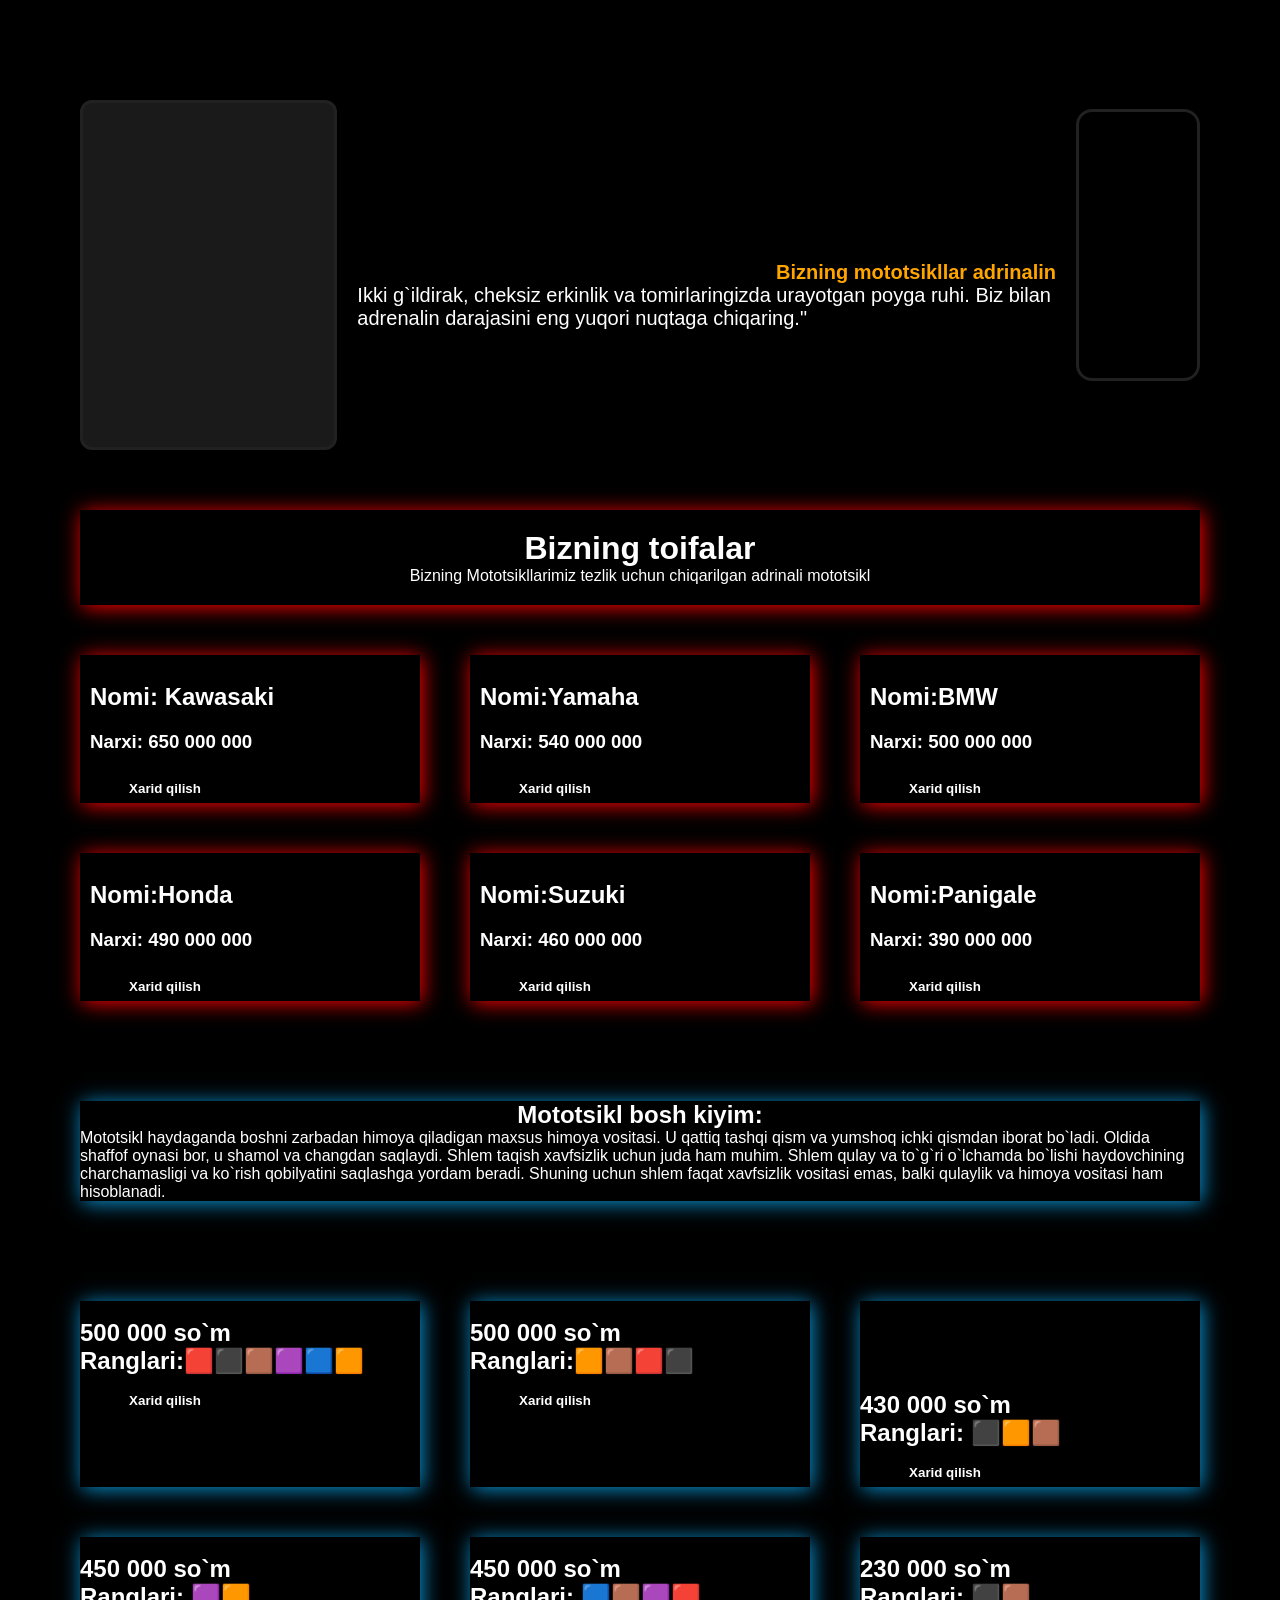
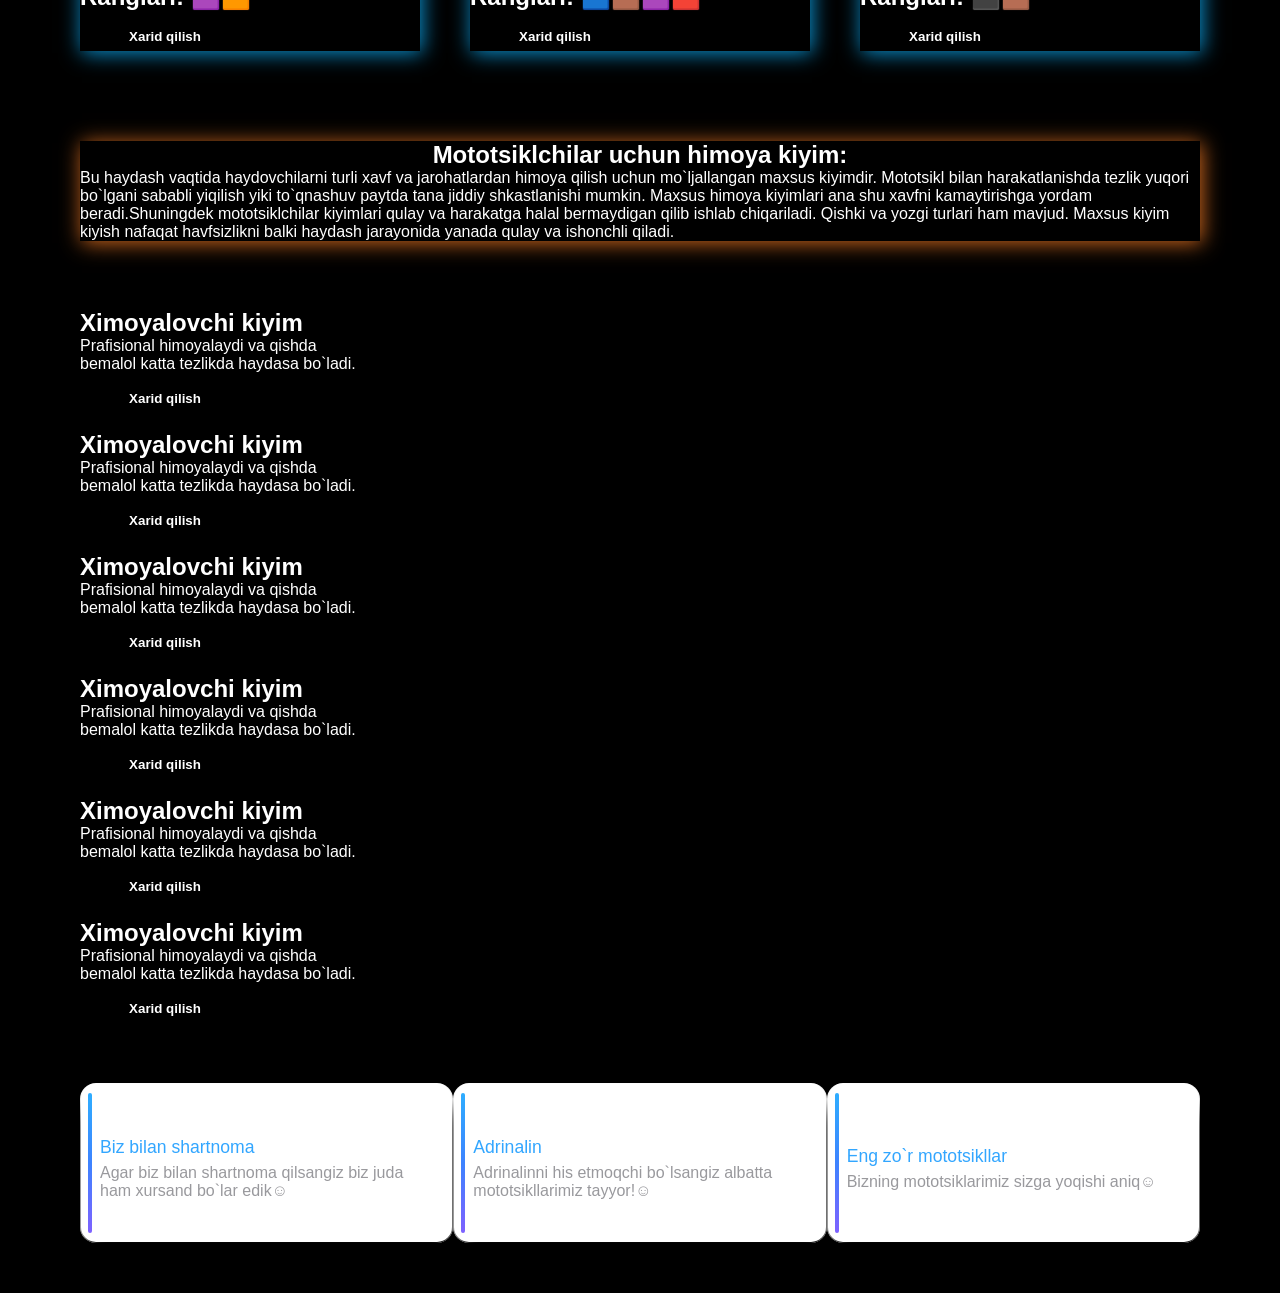
==== index.html @ 812ef842 "Loyiha" ====
<!DOCTYPE html>
<html lang="en">
<head>
    <meta charset="UTF-8">
    <meta name="viewport" content="width=, initial-scale=1.0">
    <title>Document</title>
    <link rel="stylesheet" href="./styl.css">
</head>
<body>
   

  
  
<main>
    <section>
        <div class="container  cardd">
            <div class="cardd-img">
                 <div class="card"></div>
            <div class="cardd-hp">
                <h1>Bizning mototsikllar adrinalin</h1>
                <p>Ikki g`ildirak, cheksiz erkinlik va tomirlaringizda urayotgan poyga ruhi. Biz bilan adrenalin darajasini eng yuqori nuqtaga chiqaring."</p>
            </div>
            <div class="cards"></div>
            </div>
        </div>
    </section>
</main>

    <main id="hlarr">
        <div class="container">
 <div class=" hlarr">
             <h1>Bizning toifalar</h1>
        <p>Bizning Mototsikllarimiz tezlik uchun chiqarilgan adrinali mototsikl</p>
        </div>
        </div>
        <section>
            <div class="container Xarid">
                <div class="moto-xarids">
                    <div class="moto-xaridd">
                        <img src="https://encrypted-tbn0.gstatic.com/images?q=tbn:ANd9GcQQlpd_DyFMVzuGL9sHHK615kDUYBct0KGcBQ&s" alt="">
                        <h2>Nomi: Kawasaki</h2>
                        <h3>Narxi: 650 000 000</h3>
                        <button class="button">Xarid qilish</button>
                    </div>

                    <div class="moto-xaridd">
                        <img src="https://encrypted-tbn0.gstatic.com/images?q=tbn:ANd9GcTNeeGi79xJAAgP9VzWjnoMxukqRnQQUm2rIw&s" alt="">
                        <h2>Nomi:Yamaha</h2>
                        <h3>Narxi: 540 000 000</h3>
                        <button class="button">Xarid qilish</button>
                    </div>

                      <div class="moto-xaridd">
                        <img src="https://encrypted-tbn0.gstatic.com/images?q=tbn:ANd9GcRwlVMFhdq4A79wuEuSUGOzGuQ1GpSvjWv_FQ&s" alt="">
                        <h2>Nomi:BMW</h2>
                        <h3>Narxi: 500 000 000</h3>
                        <button class="button">Xarid qilish</button>
                    </div>

                      <div class="moto-xaridd">
                        <img src="https://encrypted-tbn0.gstatic.com/images?q=tbn:ANd9GcQMp4Qkj0aL8E_SBTM7xDUM3e5IGHjwsiqsYA&s" alt="">
                        <h2>Nomi:Honda</h2>
                        <h3>Narxi: 490 000 000</h3>
                        <button class="button">Xarid qilish</button>
                    </div>

                     <div class="moto-xaridd">
                        <img src="https://encrypted-tbn0.gstatic.com/images?q=tbn:ANd9GcQQvuk_ucg9bGXNA5uoRiXp6-ONK1ZbufG30A&s" alt="">
                        <h2>Nomi:Suzuki</h2>
                        <h3>Narxi: 460 000 000</h3>
                        <button class="button">Xarid qilish</button>
                    </div>

                     <div class="moto-xaridd">
                        <img src="https://encrypted-tbn0.gstatic.com/images?q=tbn:ANd9GcS5iG_Cx41ryBWfGB-OH5-_O_qqWGlwxexvtw&s" alt="">
                        <h2>Nomi:Panigale</h2>
                        <h3>Narxi: 390 000 000</h3>
                        <button class="button">Xarid qilish</button>
                    </div>
                </div>
            </div>
        </section>
    </main>


    <main>
        <section>
            <div class="container  bosh-kiyim">
                <div class="bosh-kiyimlar">
                    <div>
                        <h1>Mototsikl bosh kiyim:</h1>
                        <p>Mototsikl haydaganda boshni zarbadan himoya qiladigan maxsus himoya vositasi. U qattiq tashqi qism va yumshoq ichki qismdan iborat bo`ladi. Oldida shaffof oynasi bor, u shamol va changdan saqlaydi. Shlem taqish xavfsizlik uchun juda ham muhim. Shlem qulay va to`g`ri o`lchamda bo`lishi haydovchining charchamasligi va ko`rish qobilyatini saqlashga yordam beradi. Shuning uchun shlem faqat xavfsizlik vositasi emas, balki qulaylik va himoya vositasi ham hisoblanadi.</p>
                    </div>
                </div>
            </div>
        </section>
    </main>


    <main>
        <section>
            <div class="container">
                <div class="shlem-img">
                    <div class="shlem-shadow">
                        <img src="https://avatars.mds.yandex.net/i?id=d97f5f8d7426f8ef4183bc8d2318b77d365df961-5850301-images-thumbs&n=13" alt="">
                        <h2>500 000 so`m</h2>
                        <h2>Ranglari:🟥⬛🟫🟪🟦🟧</h2>
                        <button class="button">Xarid qilish</button>
                    </div>
                    <div class="shlem-shadow">
                        <img src="https://avatars.mds.yandex.net/i?id=6f91bae619385756dba529e1cccc877eb66b348d-9181370-images-thumbs&n=13" alt="">
                        <h2>500 000 so`m</h2>
                        <h2>Ranglari:🟧🟫🟥⬛</h2>
                         <button class="button">Xarid qilish</button>
                    </div>
                    <div class="shlem-shadow">
                        <img src="https://avatars.mds.yandex.net/i?id=5dda502e5d135c25c65ea0617d02dda862c7b415-8496372-images-thumbs&ref=rim&n=33&w=334&h=250" alt="">
                        <br>
                        <br>
                        <br>
                        <br>
                        <br>
                        <h2>430 000 so`m</h2>
                        <h2>Ranglari: ⬛🟧🟫</h2>
                         <button class="button">Xarid qilish</button>
                    </div>
                    <div class="shlem-shadow">
                        <img src="https://avatars.mds.yandex.net/i?id=6e97bd0a9bcd4ce6d39a537284100fbfa63dab4e-10555891-images-thumbs&ref=rim&n=33&w=334&h=250" alt="">
                        <h2>450 000 so`m</h2>
                        <h2>Ranglari: 🟪🟧</h2>
                         <button class="button">Xarid qilish</button>
                    </div>
                    <div class="shlem-shadow">
                        <img src="https://avatars.mds.yandex.net/i?id=dffb90f9a0d8c692bab80fbbb5e2ea9ae3a811df-8274378-images-thumbs&ref=rim&n=33&w=250&h=250" alt="">
                        <h2>450 000 so`m</h2>
                        <h2>Ranglari: 🟦🟫🟪🟥</h2>
                         <button class="button">Xarid qilish</button>
                    </div>
                     <div class="shlem-shadow">
                        <img src="https://avatars.mds.yandex.net/i?id=79041d9761d2b967e5157d59aea17743eca4c81a-8984683-images-thumbs&ref=rim&n=33&w=250&h=250" alt="">
                        <h2>230 000 so`m</h2>
                        <h2>Ranglari: ⬛🟫</h2>
                         <button class="button">Xarid qilish</button>
                    </div>
                </div>
            </div>
        </section>
    </main>


    <main>
        <section id="select">
            <div class="container   select-himoya">
                <div class="select-himoya-kiyim">
                    <h1>Mototsiklchilar uchun himoya kiyim:</h1>
                <p>Bu haydash vaqtida haydovchilarni turli xavf va jarohatlardan himoya qilish uchun mo`ljallangan maxsus kiyimdir. Mototsikl bilan harakatlanishda tezlik yuqori bo`lgani sababli yiqilish yiki to`qnashuv paytda tana jiddiy shkastlanishi mumkin. Maxsus  himoya kiyimlari ana shu xavfni kamaytirishga yordam beradi.Shuningdek mototsiklchilar kiyimlari qulay va harakatga halal bermaydigan qilib ishlab chiqariladi. Qishki va yozgi turlari ham mavjud. Maxsus kiyim  kiyish nafaqat havfsizlikni balki haydash jarayonida yanada qulay va ishonchli qiladi.</p>
                </div>
            </div>
        </section>
    </main>

    <main>
        <section>
            <div class="container  kiyimlar">
                <div class="kiyimlar-himoya">
                    <div class="himoyalar">
                        <img src="https://m.media-amazon.com/images/I/515lKcmXE0L._AC_.jpg" alt="" class="lekin">
                    <h1>Ximoyalovchi kiyim</h1>
                    <p>Prafisional himoyalaydi va qishda <br> bemalol katta tezlikda haydasa bo`ladi.</p>
                    <button class="button">Xarid qilish</button>
                    </div>
                    <div class="himoyalar">
                        <img src="https://encrypted-tbn0.gstatic.com/images?q=tbn:ANd9GcT32hUIi9SifmllPxpP_xPiLm8IvS_V6WdZ4w&s" alt="" class="lekin">
                        <h1>Ximoyalovchi kiyim</h1>
                        <p>Prafisional himoyalaydi va qishda <br> bemalol katta tezlikda haydasa bo`ladi.</p>
                        <button class="button">Xarid qilish</button>
                    </div>
                    <div class="himoyalar">
                         <img src="https://encrypted-tbn0.gstatic.com/images?q=tbn:ANd9GcReN0wgiU7sWHctqdc8v5raBePkKYR0xPNv5w&s" alt="" class="lekin">
                          <h1>Ximoyalovchi kiyim</h1>
                        <p>Prafisional himoyalaydi va qishda <br> bemalol katta tezlikda haydasa bo`ladi.</p>
                        <button class="button">Xarid qilish</button>
                    </div>
                   <div class="himoyalar">
                    <img src="https://ravenmoto.co/cdn/shop/files/RAVENMOTOVELOXRACEJACKET2.png?v=1709532187&width=1080" alt="" class="lekin">
                     <h1>Ximoyalovchi kiyim</h1>
                        <p>Prafisional himoyalaydi va qishda <br> bemalol katta tezlikda haydasa bo`ladi.</p>
                        <button class="button">Xarid qilish</button>
                   </div>
                    <div class="himoyalar">
                         <img src="https://encrypted-tbn0.gstatic.com/images?q=tbn:ANd9GcS4Q7hoLowgiuA_QJd0cDZSl3vutMge6A5MZQ&s" alt="" class="lekin">
                          <h1>Ximoyalovchi kiyim</h1>
                        <p>Prafisional himoyalaydi va qishda <br> bemalol katta tezlikda haydasa bo`ladi.</p>
                        <button class="button">Xarid qilish</button>
                    </div>
                    <div class="himoyalar">
                         <img src="https://encrypted-tbn0.gstatic.com/images?q=tbn:ANd9GcSLZFzBTeQarE9VzK48LS7VHhfOZ8T_8J2hRg&s" alt="" class="lekin">
                          <h1>Ximoyalovchi kiyim</h1>
                        <p>Prafisional himoyalaydi va qishda <br> bemalol katta tezlikda haydasa bo`ladi.</p>
                        <button class="button">Xarid qilish</button>
                    </div>
                </div>
            </div>
        </section>
    </main>

<main>
    <section>
        <div class="container  grid">
             <!-- From Uiverse.io by SouravBandyopadhyay --> 
<div class="notification">
    <div class="notiglow"></div>
    <div class="notiborderglow"></div>
    <div class="notititle">Biz bilan shartnoma</div>
    <div class="notibody">Agar biz bilan shartnoma qilsangiz biz juda ham xursand bo`lar edik☺️</div>
  </div>
      <!-- From Uiverse.io by SouravBandyopadhyay --> 
<div class="notification">
    <div class="notiglow"></div>
    <div class="notiborderglow"></div>
    <div class="notititle">Adrinalin</div>
    <div class="notibody">Adrinalinni his etmoqchi bo`lsangiz albatta mototsikllarimiz tayyor!☺️</div>
 </div>
    <div class="notification">
    <div class="notiglow"></div>
    <div class="notiborderglow"></div>
    <div class="notititle">Eng zo`r mototsikllar</div>
    <div class="notibody">Bizning mototsiklarimiz sizga yoqishi aniq☺️</div>
 
  </div>
    </div>
 </div>
</div>
        </div>
    </section>
</main>
    



</body>
</html>
---- styl.css ----
*{
    margin: 0;
    padding: 0;
    box-sizing: border-box;
    font-family: sans-serif;
}

.container{
    max-width: 12000px;
    width: 100%;
    margin: 0 auto;
    padding: 0 80px;

}

ul{
  list-style: none;
  display: flex;
  justify-content: end;
  gap: 50px;
}

.links{
  display: flex;
  justify-content: space-between;
}

.links h1 {
  color: orange;
  font-size: 50px;
  margin-top: 35px;
}
body{
  background-color: black;
  color: white;
}
.service-cards{
    display: flex;
    justify-content: space-between;
    margin-top: 30px;
}
.hero-ul{
    display: flex;
    justify-content: center;
    gap: 50px;
   list-style: none;
}



#hlar h1{
    display: flex;
    justify-content: center;
   margin-top: 10px;
   margin-bottom: 50px;
}

.hlarr{
   text-align: center;
    margin-top: 40px;
    margin-bottom: 50px;
    padding: 20px;
    box-shadow: red 2px 2px 20px;
}
.section-motot{
    position: absolute;
    top: 40%;
}

.section-motot h1{
    font-size: 70px;
}

.title-img{
    display: grid;
    grid-template-columns: repeat(4, 1fr);
    margin-top: 60px;
}

.title-img img{
    display: flex;
    justify-content: space-evenly;
}

/* From Uiverse.io by fanishah */ 
.card {
 width: 12.5rem;
 height: 17rem;

 border-radius: 1rem;
 border: #212121 0.2rem solid;
 transition: all 0.4s ease-in;
 box-shadow: 0.4rem 0.4rem 0.6rem #00000040;
 margin-top: 80px;
}

.card:hover {
 transform: translateY(-1.5rem);
 border: #f2295bf0 0.2em solid;
 border-radius: 2.5rem 0 2.5rem 0;
}

.cards {
 width: 12.5rem;
 height: 17rem;
 
 background-repeat: no-repeat;
 background-size: cover;
 border-radius: 1rem;
 border: #212121 0.2rem solid;
 transition: all 0.4s ease-in;
 box-shadow: 0.4rem 0.4rem 0.6rem #00000040;
}

.cards:hover {
 transform: translateY(-1.5rem);
 border: #f2295bf0 0.2em solid;
 border-radius: 2.5rem 0 2.5rem 0;
}


.cardd-img{
    display: flex;
    justify-content: space-evenly;
    align-items: center;
    margin-top: 20px;
    margin-bottom: 40px;
}

.cardd-hp h1{
    text-align: center;
    font-size: 50px;
}


.button{
    background-color: black;
    color: white;
    width: 170px;
    height: 30px;
}



.moto-xarids{
 
    display: grid;
    grid-template-columns: repeat( 3, 1fr);
    gap: 50px;
}

.moto-xaridd{
   box-shadow: red 2px 2px 20px;
}

.moto-xaridd h2  {
   padding: 10px;
}

.moto-xaridd h3 {
    padding: 10px;
}


.bosh-kiyimlar{
    box-shadow:rgb(11, 151, 215) 2px 2px 20px;
    margin-top: 100px;
}




.shlem-img{
    display: grid;
    grid-template-columns: repeat(3, 1fr);
   gap: 50px;
   margin-top: 100px;
}

.shlem-shadow{
    box-shadow: rgb(11, 151, 215) 2px 2px 20px;
}

.select-himoya-kiyim{
    margin-top: 90px;
    margin-bottom: 50px;
    box-shadow: chocolate 2px 2px 20px;
}

.select-himoya-kiyim h1{
    text-align: center;
    margin-top: 40px;
}

.lekin{
    max-width: 200px;
}



/* From Uiverse.io by SouravBandyopadhyay */ 
.notification {
  display: flex;
  justify-content: center;
  flex-direction: column;
  isolation: isolate;
  position: relative;
  width: 30rem;
  height: 10rem;
  margin-top: 10px;
  margin-bottom: 10px;
  background-color: white;
  color: black;
  border-radius: 1rem;
  overflow: hidden;
  font-family: 'Gill Sans', 'Gill Sans MT', Calibri, 'Trebuchet MS', sans-serif;
  font-size: 16px;
  --gradient: linear-gradient(to bottom, #2eadff, #3d83ff, #7e61ff);
  --color: #32a6ff
}

.notification:before {
  position: absolute;
  content: "";
  inset: 0.0625rem;
  border-radius: 0.9375rem;
 box-shadow: black 2px 20px 20px;
  z-index: 2
}

.notification:after {
  position: absolute;
  content: "";
  width: 0.25rem;
  inset: 0.65rem auto 0.65rem 0.5rem;
  border-radius: 0.125rem;
  background: var(--gradient);
  transition: transform 300ms ease;
  z-index: 4;
}

.notification:hover:after {
  transform: translateX(0.15rem)
}

.notititle {
  color: var(--color);
  padding: 0.65rem 0.25rem 0.4rem 1.25rem;
  font-weight: 500;
  font-size: 1.1rem;
  transition: transform 300ms ease;
  z-index: 5;
}

.notification:hover .notititle {
  transform: translateX(0.15rem)
}

.notibody {
  color: #99999d;
  padding: 0 1.25rem;
  transition: transform 300ms ease;
  z-index: 5;
}

.notification:hover .notibody {
  transform: translateX(0.25rem)
}

.notiglow,
.notiborderglow {
  position: absolute;
  width: 20rem;
  height: 20rem;
  transform: translate(-50%, -50%);
  background: radial-gradient(circle closest-side at center, white, transparent);
  opacity: 0;
  transition: opacity 300ms ease;
}

.notiglow {
  z-index: 3;
}

.notiborderglow {
  z-index: 1;
}

.notification:hover .notiglow {
  opacity: 0.1
}

.notification:hover .notiborderglow {
  opacity: 0.1
}

.note {
  color: var(--color);
  position: fixed;
  top: 80%;
  left: 50%;
  transform: translateX(-50%);
  text-align: center;
  font-size: 0.9rem;
  width: 75%;
}


/* From Uiverse.io by musashi-13 */ 
@keyframes autoRun3d {
  from {
    transform: perspective(800px) rotateY(-360deg);
  }
  to {
    transform: perspective(800px) rotateY(0deg);
  }
}

@keyframes animateBrightness {
  10% {
    filter: brightness(1);
  }
  50% {
    filter: brightness(0.1);
  }
  90% {
    filter: brightness(1);
  }
}


.grid{
    display: flex;
    justify-content: space-evenly;
    margin-top: 50px;
    margin-bottom: 40px;
}


.cardg{
  width: 600px;
  height: 800px;

 border: #212121 0.2rem solid;
 transition: all 0.4s ease-in;
 box-shadow: 0.4rem 0.4rem 0.6rem #00000040;
 margin-top: 80px;
 background-repeat: no-repeat;
 background-size: cover;
 background-position: center;
}
.cardg:hover {
 transform: translateY(-1.5rem);
 border: #f2295bf0 0.2em solid;
 border-radius: 5.5rem 0 5.5rem 0;
}

.cardd h1 {
  text-align: center;
  margin-top: 100px;
  font-size: 50px;
}

.cardd-hp{
  font-size: 20px;
  padding: 0 20px;
}

.cardd-hp h1 {
  text-align: end;
  font-size: 20px;
}

.bosh-kiyimlar h1 {
  text-align: center;
}

.clo{
  text-align: center;
}

.qolqob{
  text-align: center;
  box-shadow: green 2px 2px 20px;
  margin-top: 100px;
  margin-bottom: 100px;
}

.one{
  box-shadow: green 2px 2px 20px;
  margin-top: 20px;
  margin-bottom: 20px;
}

.one-one{
  display: grid;
  grid-template-columns: repeat(3, 1fr);
  gap: 50px;
}

.cardg{
  width: 100%;
  height: 100%;
  background-repeat: no-repeat;
  background-size: cover;
  background-position: center;
}

/* From Uiverse.io by kat_2522 */ 
.loader {
  max-width: fit-content;
  color: black;
  font-size: 50px;
  font-family: Mine;
  position: relative;
  font-style: italic;
  font-weight: 600;
  margin-top: 150px;
  margin-bottom: 150px;
}
.loader span {
  animation: cut 2s infinite;
  transition: 1s cubic-bezier(0.175, 0.885, 0.32, 1.275);
}
.loader:hover {
  color: #fcffdf;
}
.loader::after {
  position: absolute;
  content: "";
  width: 100%;
  height: 6px;
  border-radius: 4px;
  background-color: yellow;
  top: 0px;
  filter: blur(10px);
  animation: scan 2s infinite;
  left: 0;
  z-index: 0;
  transition: 1s cubic-bezier(0.175, 0.885, 0.32, 1.275);
}

.loader::before {
  position: absolute;
  content: "";
  width: 100%;
  height: 5px;
  border-radius: 4px;
  background-color: black;
  top: 0px;
  animation: scan 2s infinite;
  left: 0;
  z-index: 1;
  filter: opacity(0.9);
  transition: 1s cubic-bezier(0.175, 0.885, 0.32, 1.275);
}
@keyframes scan {
  0% {
    top: 0px;
  }
  25% {
    top: 54px;
  }
  50% {
    top: 0px;
  }
  75% {
    top: 54px;
  }
}
@keyframes cut {
  0% {
    clip-path: inset(0 0 0 0);
  }
  25% {
    clip-path: inset(100% 0 0 0);
  }
  50% {
    clip-path: inset(0 0 100% 0);
  }
  75% {
    clip-path: inset(0 0 0 0);
  }
}





/* From Uiverse.io by david-mohseni */ 
.wrapper {
  display: inline-flex;
  list-style: none;
  height: 140px;
  width: 100%;
  padding-top: 40px;
  font-family: "Poppins", sans-serif;
  justify-content: center;
}

.wrapper .icon {
  position: relative;
  background: #fff;
  border-radius: 50%;
  margin: 10px;
  width: 50px;
  height: 50px;
  font-size: 18px;
  display: flex;
  justify-content: center;
  align-items: center;
  flex-direction: column;
  box-shadow: 0 10px 10px rgba(0, 0, 0, 0.1);
  cursor: pointer;
  transition: all 0.2s cubic-bezier(0.68, -0.55, 0.265, 1.55);
}

.wrapper .tooltip {
  position: absolute;
  top: 0;
  font-size: 14px;
  background: #fff;
  color: #fff;
  padding: 5px 8px;
  border-radius: 5px;
  box-shadow: 0 10px 10px rgba(0, 0, 0, 0.1);
  opacity: 0;
  pointer-events: none;
  transition: all 0.3s cubic-bezier(0.68, -0.55, 0.265, 1.55);
}

.wrapper .tooltip::before {
  position: absolute;
  content: "";
  height: 8px;
  width: 8px;
  background: #fff;
  bottom: -3px;
  left: 50%;
  transform: translate(-50%) rotate(45deg);
  transition: all 0.3s cubic-bezier(0.68, -0.55, 0.265, 1.55);
}

.wrapper .icon:hover .tooltip {
  top: -45px;
  opacity: 1;
  visibility: visible;
  pointer-events: auto;
}

.wrapper .icon:hover span,
.wrapper .icon:hover .tooltip {
  text-shadow: 0px -1px 0px rgba(0, 0, 0, 0.1);
}

.wrapper .facebook:hover,
.wrapper .facebook:hover .tooltip,
.wrapper .facebook:hover .tooltip::before {
  background: #1877f2;
  color: #fff;
}

.wrapper .twitter:hover,
.wrapper .twitter:hover .tooltip,
.wrapper .twitter:hover .tooltip::before {
  background: #1da1f2;
  color: #fff;
}

.wrapper .instagram:hover,
.wrapper .instagram:hover .tooltip,
.wrapper .instagram:hover .tooltip::before {
  background: #e4405f;
  color: #fff;
}





.contact-wrapper {
    display: flex;
    align-items: center;
    gap: 40px;
    background: #1e293b;
    margin-top: 100px;
    padding: 40px;
    border-radius: 10px;
    height: 700px;
    color: white;

}

/* Info section */
.contact-info {
    flex: 1;
}

.info-title {
    color: #38bdf8;
    margin-bottom: 10px;
    font-size: 14px;
}

.info-text {
    margin-bottom: 20px;
    line-height: 1.5;
}

/* Form section */
.contact-form {
    flex: 1;
}

.form-title {
    margin-bottom: 20px;
}

/* Inputs */
.form-group {
    margin-bottom: 15px;
}

.form-input {
    width: 100%;
    padding: 12px;
    border: none;
    border-radius: 5px;
    outline: none;
}

/* Button */
.form-button {
    width: 100%;
    padding: 12px;
    background: #38bdf8;
    border: none;
    color: black;
    font-weight: bold;
    border-radius: 5px;
    cursor: pointer;
    transition: 0.3s;
}

.form-button:hover {
    background: #0ea5e9;
}


ul{
  margin-top: 50px;
}

 
a {
  padding: 15px 30px;
  font-size: 18px;
  outline: none;
  border: none;
  border-radius: 10px;
  transition: 0.5s;
  background: #1e1e1e;
  cursor: pointer;
  color: greenyellow;
  box-shadow: 0 0 10px #363636, inset 0 0 10px #363636;
}

a:hover {
  animation: a 0.5s 1 linear;
}

@keyframes a {
  0% {
    transform: scale(0.7, 1.3);
  }

  25% {
    transform: scale(1.3, 0.7);
  }

  50% {
    transform: scale(0.7, 1.3);
  }

  75% {
    transform: scale(1.3, 0.7);
  }

  100% {
    transform: scale(1, 1);
  }
}



.box{
    background-image: url(https://media.istockphoto.com/id/597215746/photo/woman-drives-on-a-motorcycle-on-a-morning-highway.jpg?s=612x612&w=0&k=20&c=dmPniV_ZzQ0hBJaH0IYJp1detArWGeYN9QyLVYwO-LU=);
    background-repeat: no-repeat;
    background-size: cover;
    background-position: center;
    height: 700px;
}



.fooz{
  background-color: black;
}

.foozer{
  color: white;
  padding: 0 20px;
}

.text h1 {
  color: black;
}

.text-decoration{
  display: flex;
  align-items: center;
  justify-content: center;
  font-size: 50px;
 background: linear-gradient( black, white, black);
 height: 600px;
}

.text-decoration img {
  width: 900px;
}
.text-decoration h1 span {
  font-size:90px;
}
/* HEADER */
header {
  display: flex;
  justify-content: space-between;
  padding: 20px 60px;
  align-items: center;
}

.logo {
  color: orange;
  font-size: 24px;
  font-weight: bold;
}

nav a {
  margin-left: 30px;
  text-decoration: none;
  color: white;
  font-size: 14px;
}

/* HERO */
.hero {
  display: flex;
  align-items: center;
  justify-content: space-between;
  padding: 50px 60px;
  min-height: 90vh;
}

/* TEXT */
.text {
  max-width: 500px;
}

.text h4 {
  color: orange;
  margin-bottom: 10px;
}

.text h1 {
  font-size: 60px;
  line-height: 1;
}

.text h1 span {
  color: orange;
}

.text p {
  margin: 20px 0;
  color: #ccc;
  font-size: 14px;
}

/* BUTTONS */
.buttons {
  display: flex;
  gap: 15px;
}

button {
  padding: 12px 20px;
  border: none;
  cursor: pointer;
  font-weight: bold;
}

.orange {
  background: orange;
  color: black;
}

.outline {
  background: transparent;
  border: 2px solid white;
  color: white;
}

/* IMAGE */
.image img {
  width: 500px;
}

/* DECORATIVE SHAPE */
.hero::before {
  content: "";
  position: absolute;
  width: 300px;
  height: 300px;
  background: radial-gradient(circle, rgba(255,165,0,0.3), transparent);
  bottom: 50px;
  left: 40%;
  border-radius: 50%;
}

.left{
  width: 40%;
}

.big-img{
  width: 100%;
}

.about{
  margin-top: 20px;
}

.about h2{
  font-size: 28px;
  margin-bottom: 10px;
}

.about h4{
  color: orange;
  margin-top: 15px;
}

.right-card{
  display: grid;
  grid-template-columns: repeat(3, 1fr);
  gap: 50px;
  width: 60%;
  padding: 0 190px;
}

.title{
  font-size: 32px;
  margin-bottom: 20px;
}

.card{
  
  background: #1a1a1a;
  margin-bottom: 20px;
  padding: 15px;
  border-radius: 12px;
  flex-wrap: wrap;
  width: 400px;
  height: 350px;
}

.card h3{
  color: orange;
}
.card img{
  width: 300px;
  margin-right: 20px;
}

.info p{
  font-size: 14px;
  color: #aaa;
}

button{
  margin-top: 10px;
  padding: 8px 15px;
  border: none;
  background: orange;
  border-radius: 6px;
 
}

.hamma{
  display: flex;
  justify-content: center;
  gap: 150px;
  margin-top: 100px;
}

.left{
  width: 40%;
}

.big-img{
  width: 100%;
}

.about-right{
  margin-top: 200px;
}

.about-right h2{
  font-size: 28px;
  margin-bottom: 10px;
}

.about-right h4{
  color: orange;
  margin-top: 15px;
}

.card-two  img{
   width: 300px;
   height: 200px;
}


.cardq{
  
  background: #1a1a1a;
  margin-bottom: 20px;
  padding: 15px;
  border-radius: 12px;
  flex-wrap: wrap;
  width: 400px;
  height: 350px;
}

.cardq h3{
  color: orange;
}
.cardq img{
  width: 300px;
  margin-right: 20px;
}

.info p{
  font-size: 14px;
  color: #aaa;
}

button{
  margin-top: 10px;
  padding: 8px 15px;
  border: none;
  background: orange;
  border-radius: 6px;
 
}

.hamma{
  display: flex;
  justify-content: center;
  gap: 150px;
  margin-top: 100px;
}

.left{
  width: 40%;
}

.big-img{
  width: 100%;
}



.cardq:hover {
 transform: translateY(-1.5rem);
 border: #f2295bf0 0.2em solid;
 border-radius: 2.5rem 0 2.5rem 0;
}

.cardq {
 width: 400px;
 height: 350px;
 background-repeat: no-repeat;
 background-size: cover;
 border-radius: 15px;
 border: #212121 0.2rem solid;
 transition: all 0.4s ease-in;
 box-shadow: 0.4rem 0.4rem 0.6rem #00000040;
}

.cardq:hover {
 transform: translateY(-1.5rem);
 border: #f2295bf0 0.2em solid;
 border-radius: 2.5rem 0 2.5rem 0;
}

.cardq img{
  width: 200px;
  height: 200px;
}
.cardq-kiyim{
  display: grid;
  grid-template-columns: repeat(3, 1fr);
  gap: 50px;
  width: 60%;
  padding: 0 190px;
}


.cardq-qolqob{
  display: grid;
  grid-template-columns: repeat(3, 1fr);
  gap: 50px;
  width: 60%;
  padding: 0 190px;
}

.cardq-qolqoblar{
   display: flex;
  justify-content: center;
  gap: 50px;
  margin-top: 100px;
  margin-bottom: 100px;
}

.cardq-qolqoblar img {
   width: 550px;
  height: 700px;
}
.card-qolqoblar{
     display: flex;
     justify-content: center;
    gap: 150px;
    margin-top: 100px;
    margin-bottom: 100px;
}
.card-qolqoblar img {
  width: 550px;
  height: 700px;
}

.boshkiyim h1{
  color: orange;
  margin-top: 40px;
}
.boshkiyim{
  margin-bottom: 40px;
}














.cardd h1 {
  color: orange;
}


.kilns{
  margin-bottom: 100px;
}

/* From Uiverse.io by pharmacist-sabot */ 
/* --- Root Variables for the component --- */
.glitch-form-wrapper {
  --bg-color: #0d0d0d;
  --primary-color: #00f2ea;
  --secondary-color: #a855f7;
  --text-color: #e5e5e5;
  --font-family: "Fira Code", Consolas, "Courier New", Courier, monospace;
  --glitch-anim-duration: 0.5s;
}

.glitch-form-wrapper {
  display: flex;
  justify-content: center;
  align-items: center;
  font-family: var(--font-family);
  background-color: #050505;
}

/* --- Card Structure --- */
.glitch-card {
  background-color: var(--bg-color);
  width: 100%;
  height: 400px;
  border: 1px solid rgba(0, 242, 234, 0.2);
  box-shadow:
    0 0 20px rgba(0, 242, 234, 0.1),
    inset 0 0 10px rgba(0, 0, 0, 0.5);
  overflow: hidden;
  margin: 1rem;
}

.card-header {
  display: flex;
  justify-content: space-between;
  align-items: center;
  background-color: rgba(0, 0, 0, 0.3);
  padding: 0.5em 1em;
  border-bottom: 1px solid rgba(0, 242, 234, 0.2);
}

.card-title {
  color: var(--primary-color);
  font-size: 0.8rem;
  font-weight: 700;
  text-transform: uppercase;
  letter-spacing: 0.1em;
  display: flex;
  align-items: center;
  gap: 0.5em;
}

.card-title svg {
  width: 1.2em;
  height: 1.2em;
  stroke: var(--primary-color);
}

.card-dots span {
  display: inline-block;
  width: 8px;
  height: 8px;
  border-radius: 50%;
  background-color: #333;
  margin-left: 5px;
}

.card-body {
  padding: 1.5rem;
}

/* --- Form Elements --- */
.form-group {
  position: relative;
  margin-bottom: 1.5rem;
}

.form-label {
  position: absolute;
  top: 0.75em;
  left: 0;
  font-size: 1rem;
  color: var(--primary-color);
  opacity: 0.6;
  text-transform: uppercase;
  letter-spacing: 0.1em;
  pointer-events: none;
  transition: all 0.3s ease;
}

.form-group input {
  width: 100%;
  background: transparent;
  border: none;
  border-bottom: 2px solid rgba(0, 242, 234, 0.3);
  padding: 0.75em 0;
  font-size: 1rem;
  color: var(--text-color);
  font-family: inherit;
  outline: none;
  transition: border-color 0.3s ease;
}

.form-group input:focus {
  border-color: var(--primary-color);
}

.form-group input:focus + .form-label,
.form-group input:not(:placeholder-shown) + .form-label {
  top: -1.2em;
  font-size: 0.8rem;
  opacity: 1;
}

.form-group input:focus + .form-label::before,
.form-group input:focus + .form-label::after {
  content: attr(data-text);
  position: absolute;
  top: 0;
  left: 0;
  width: 100%;
  height: 100%;
  background-color: var(--bg-color);
}

.form-group input:focus + .form-label::before {
  color: var(--secondary-color);
  animation: glitch-anim var(--glitch-anim-duration)
    cubic-bezier(0.25, 0.46, 0.45, 0.94) both;
}

.form-group input:focus + .form-label::after {
  color: var(--primary-color);
  animation: glitch-anim var(--glitch-anim-duration)
    cubic-bezier(0.25, 0.46, 0.45, 0.94) reverse both;
}

@keyframes glitch-anim {
  0% {
    transform: translate(0);
    clip-path: inset(0 0 0 0);
  }
  20% {
    transform: translate(-5px, 3px);
    clip-path: inset(50% 0 20% 0);
  }
  40% {
    transform: translate(3px, -2px);
    clip-path: inset(20% 0 60% 0);
  }
  60% {
    transform: translate(-4px, 2px);
    clip-path: inset(80% 0 5% 0);
  }
  80% {
    transform: translate(4px, -3px);
    clip-path: inset(30% 0 45% 0);
  }
  100% {
    transform: translate(0);
    clip-path: inset(0 0 0 0);
  }
}

/* --- Button Styling --- */
.submit-btn {
  width: 100%;
  padding: 0.8em;
  margin-top: 1rem;
  background-color: transparent;
  border: 2px solid var(--primary-color);
  color: var(--primary-color);
  font-family: inherit;
  font-size: 1rem;
  font-weight: 700;
  text-transform: uppercase;
  letter-spacing: 0.2em;
  cursor: pointer;
  position: relative;
  transition: all 0.3s;
  overflow: hidden;
}

.submit-btn:hover,
.submit-btn:focus {
  background-color: var(--primary-color);
  color: var(--bg-color);
  box-shadow: 0 0 25px var(--primary-color);
  outline: none;
}

.submit-btn:active {
  transform: scale(0.97);
}

/* --- Glitch Effect for Button --- */
.submit-btn .btn-text {
  position: relative;
  z-index: 1;
  transition: opacity 0.2s ease;
}

.submit-btn:hover .btn-text {
  opacity: 0;
}

.submit-btn::before,
.submit-btn::after {
  content: attr(data-text);
  position: absolute;
  top: 0;
  left: 0;
  width: 100%;
  height: 100%;
  display: flex;
  align-items: center;
  justify-content: center;
  opacity: 0;
  background-color: var(--primary-color);
  transition: opacity 0.2s ease;
}

.submit-btn:hover::before,
.submit-btn:focus::before {
  opacity: 1;
  color: var(--secondary-color);
  animation: glitch-anim var(--glitch-anim-duration)
    cubic-bezier(0.25, 0.46, 0.45, 0.94) both;
}

.submit-btn:hover::after,
.submit-btn:focus::after {
  opacity: 1;
  color: var(--bg-color);
  animation: glitch-anim var(--glitch-anim-duration)
    cubic-bezier(0.25, 0.46, 0.45, 0.94) reverse both;
}

@media (prefers-reduced-motion: reduce) {
  .form-group input:focus + .form-label::before,
  .form-group input:focus + .form-label::after,
  .submit-btn:hover::before,
  .submit-btn:focus::before,
  .submit-btn:hover::after,
  .submit-btn:focus::after {
    animation: none;
    opacity: 0;
  }

  .submit-btn:hover .btn-text {
    opacity: 1;
  }
}
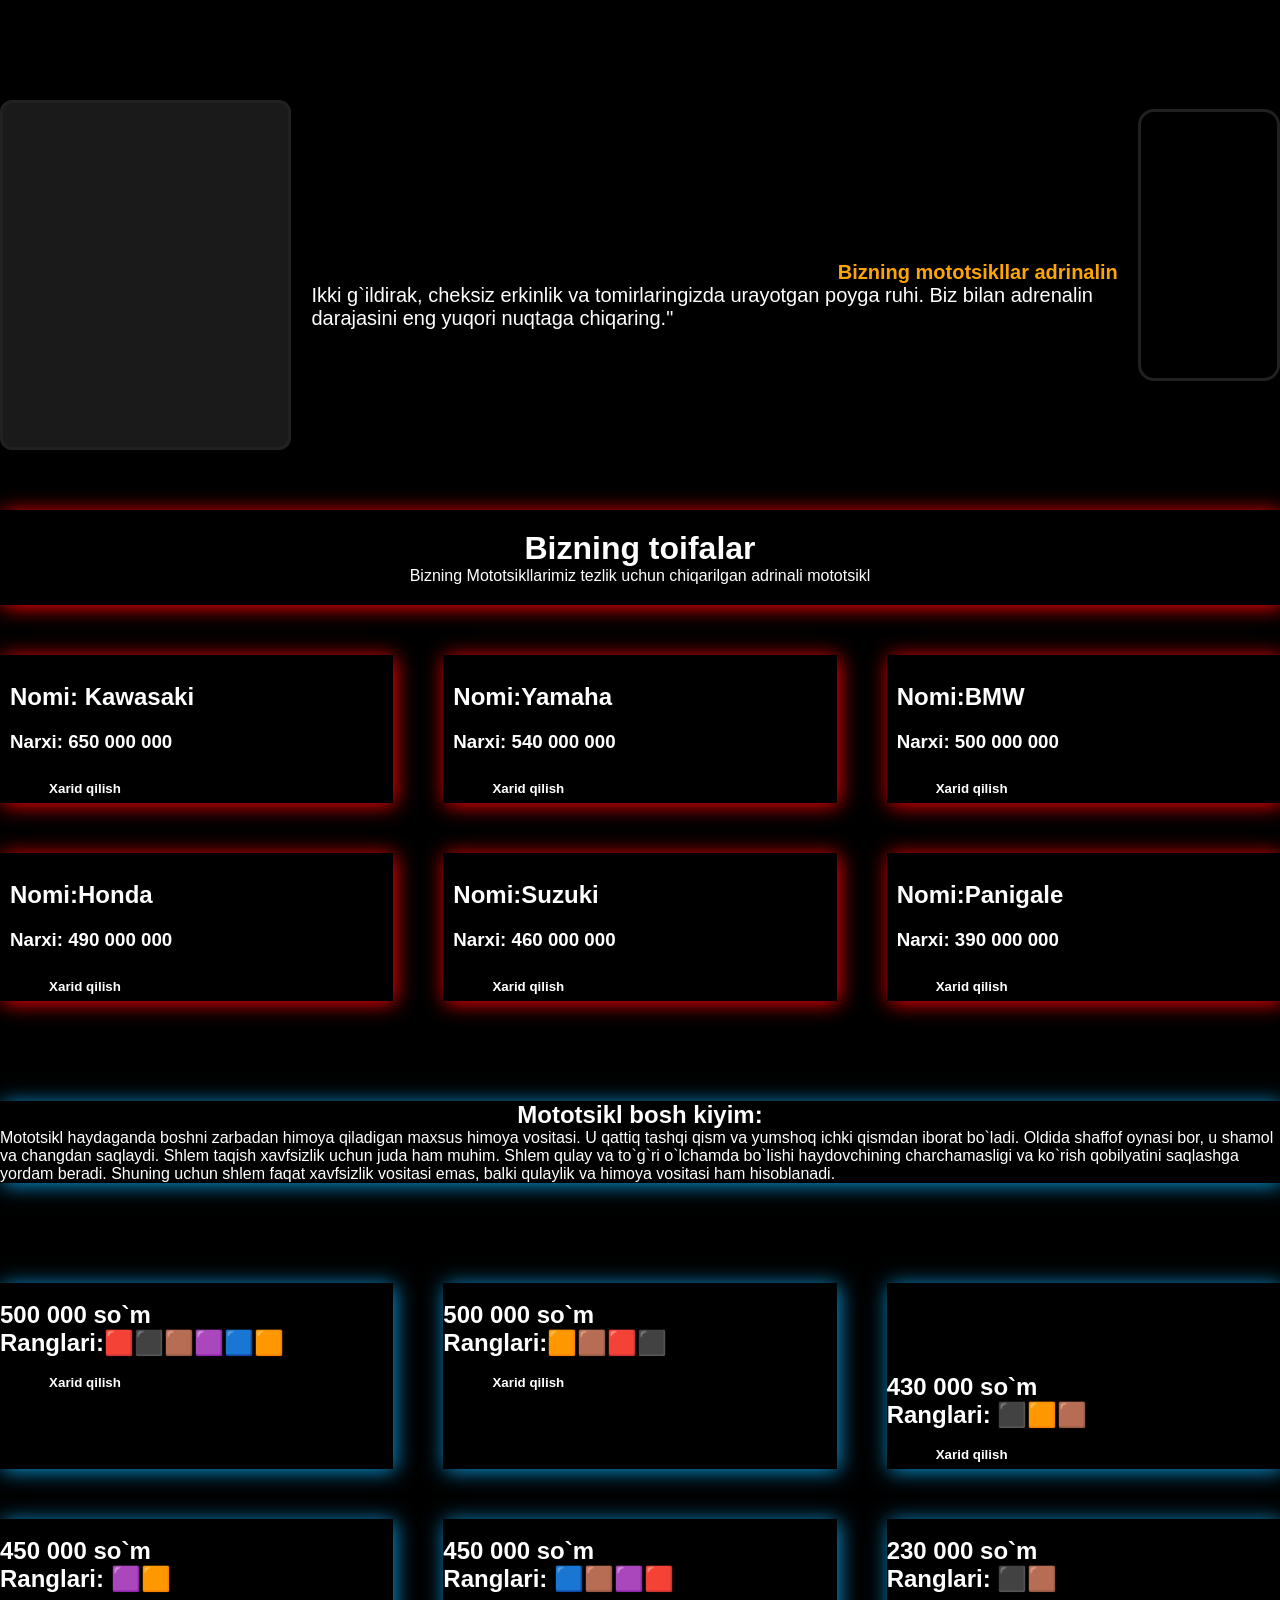
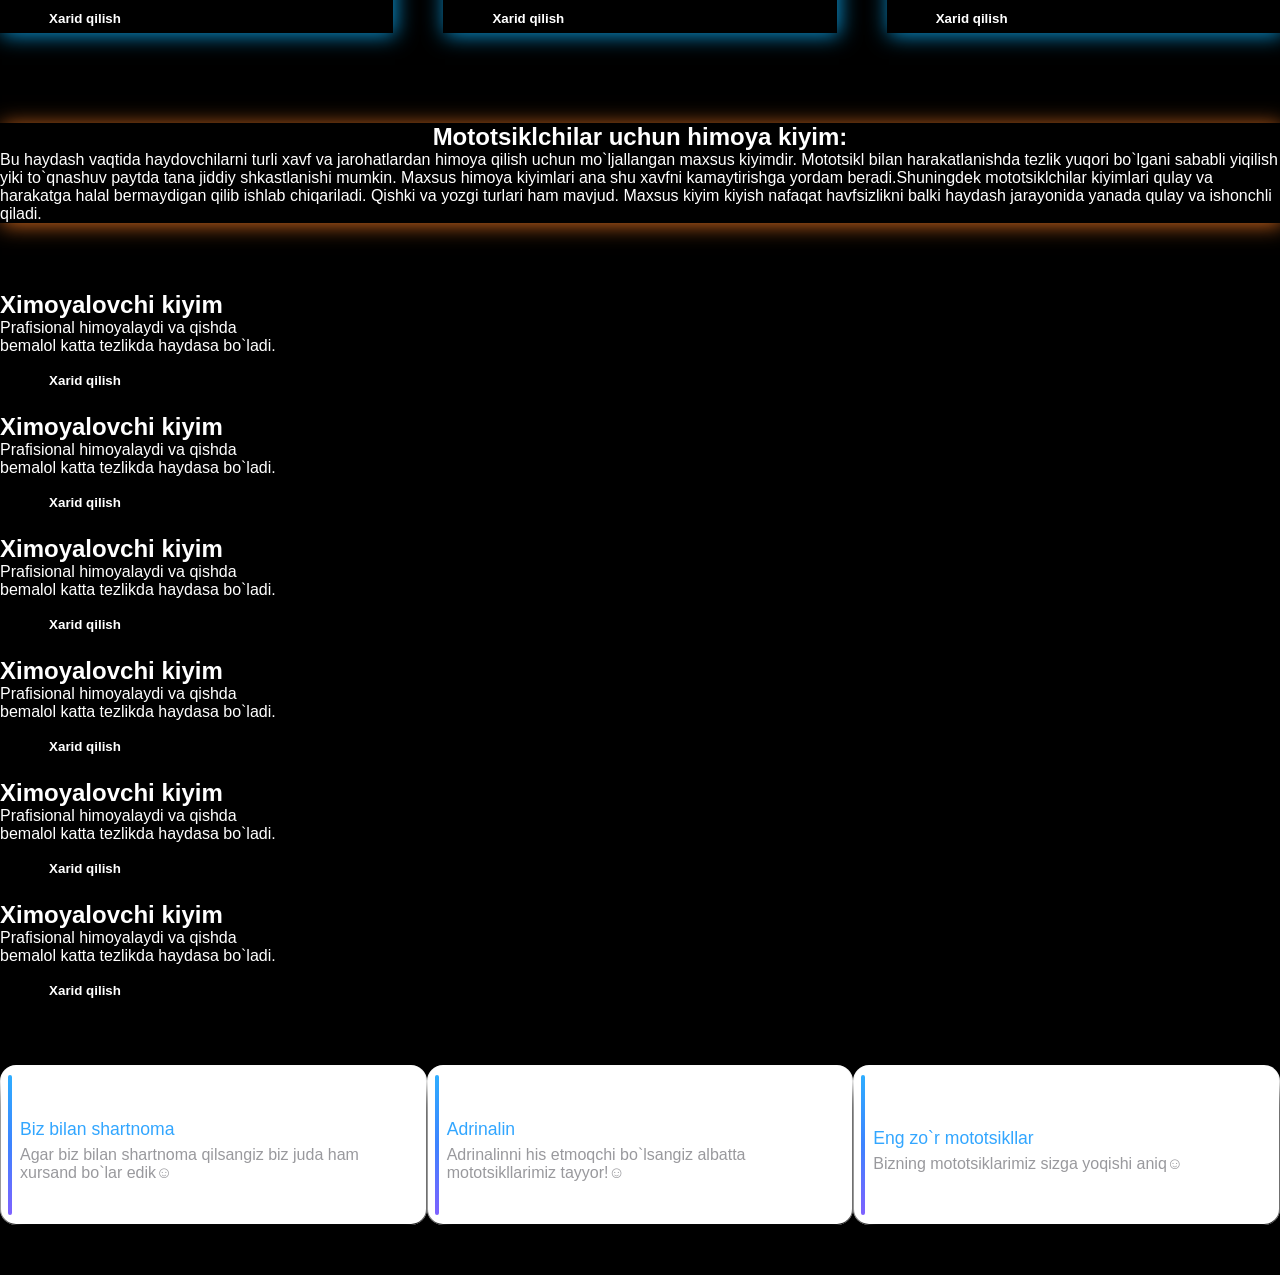
==== commit b1f322d0: "first commit" ====
--- a/index.html
+++ b/index.html
@@ -234,9 +234,5 @@
         </div>
     </section>
 </main>
-    
-
-
-
 </body>
 </html>
--- a/styl.css
+++ b/styl.css
@@ -5,11 +5,15 @@
     font-family: sans-serif;
 }
 
+body{
+  overflow-x: hidden;
+}
+
 .container{
-    max-width: 12000px;
+    max-width: 1300px;
     width: 100%;
     margin: 0 auto;
-    padding: 0 80px;
+    padding: 0 0px;
 
 }
 
@@ -46,6 +50,13 @@
    list-style: none;
 }
 
+
+#hero{
+  background-image: url("https://www.photofunky.net/output/image/c/f/1/6/cf16a1/photofunky.gif");
+  background-position: center;
+  background-repeat: no-repeat;
+  background-size: cover;
+}
 
 
 #hlar h1{
@@ -719,9 +730,7 @@
 .text-decoration{
   display: flex;
   align-items: center;
-  justify-content: center;
   font-size: 50px;
- background: linear-gradient( black, white, black);
  height: 600px;
 }
 
@@ -853,8 +862,6 @@
   display: grid;
   grid-template-columns: repeat(3, 1fr);
   gap: 50px;
-  width: 60%;
-  padding: 0 190px;
 }
 
 .title{
@@ -1011,8 +1018,7 @@
   display: grid;
   grid-template-columns: repeat(3, 1fr);
   gap: 50px;
-  width: 60%;
-  padding: 0 190px;
+ 
 }
 
 
@@ -1020,8 +1026,7 @@
   display: grid;
   grid-template-columns: repeat(3, 1fr);
   gap: 50px;
-  width: 60%;
-  padding: 0 190px;
+ 
 }
 
 .cardq-qolqoblar{
@@ -1055,18 +1060,6 @@
 .boshkiyim{
   margin-bottom: 40px;
 }
-
-
-
-
-
-
-
-
-
-
-
-
 
 
 .cardd h1 {
@@ -1330,4 +1323,71 @@
   .submit-btn:hover .btn-text {
     opacity: 1;
   }
-}+}
+
+
+
+
+
+
+
+
+
+
+
+
+.loading{
+  position: fixed;
+  top: 0;
+  left: 0;
+  width: 100%;
+  height: 100%;
+  z-index: 10;
+  background-color: black;
+  display: flex;
+  align-items: center;
+  justify-content: center;
+  animation: noneAnime 4s linear forwards;
+}
+
+@keyframes noneAnime {
+  0%{
+    opacity: 1;
+  }
+  100%{
+    opacity: 0;
+    z-index: -1;
+    display: none;
+  }
+}
+/* From Uiverse.io by 20essentials */ 
+.container-loader {
+  height: 50%;
+  width: 300px;
+  position: relative;
+  transform-style: preserve-3d;
+  transform: perspective(500px) rotateX(60deg);
+  z-index: 20;
+  top: 0;
+  left: 0;
+
+
+  .aro {
+    position: absolute;
+    inset: calc(var(--s) * 10px);
+    box-shadow: inset 0 0 80px #00f;
+    clip-path: polygon(50% 0%, 100% 50%, 50% 100%, 0% 50%);
+    animation: strim 3s infinite ease-in-out both;
+    animation-delay: calc(var(--s) * -0.1s);
+  }
+}
+
+@keyframes strim {
+  0%,
+  100% {
+    transform: translateZ(-100px) rotate(0deg);
+  }
+  50% {
+    transform: translateZ(100px) rotate(90deg);
+  }
+}
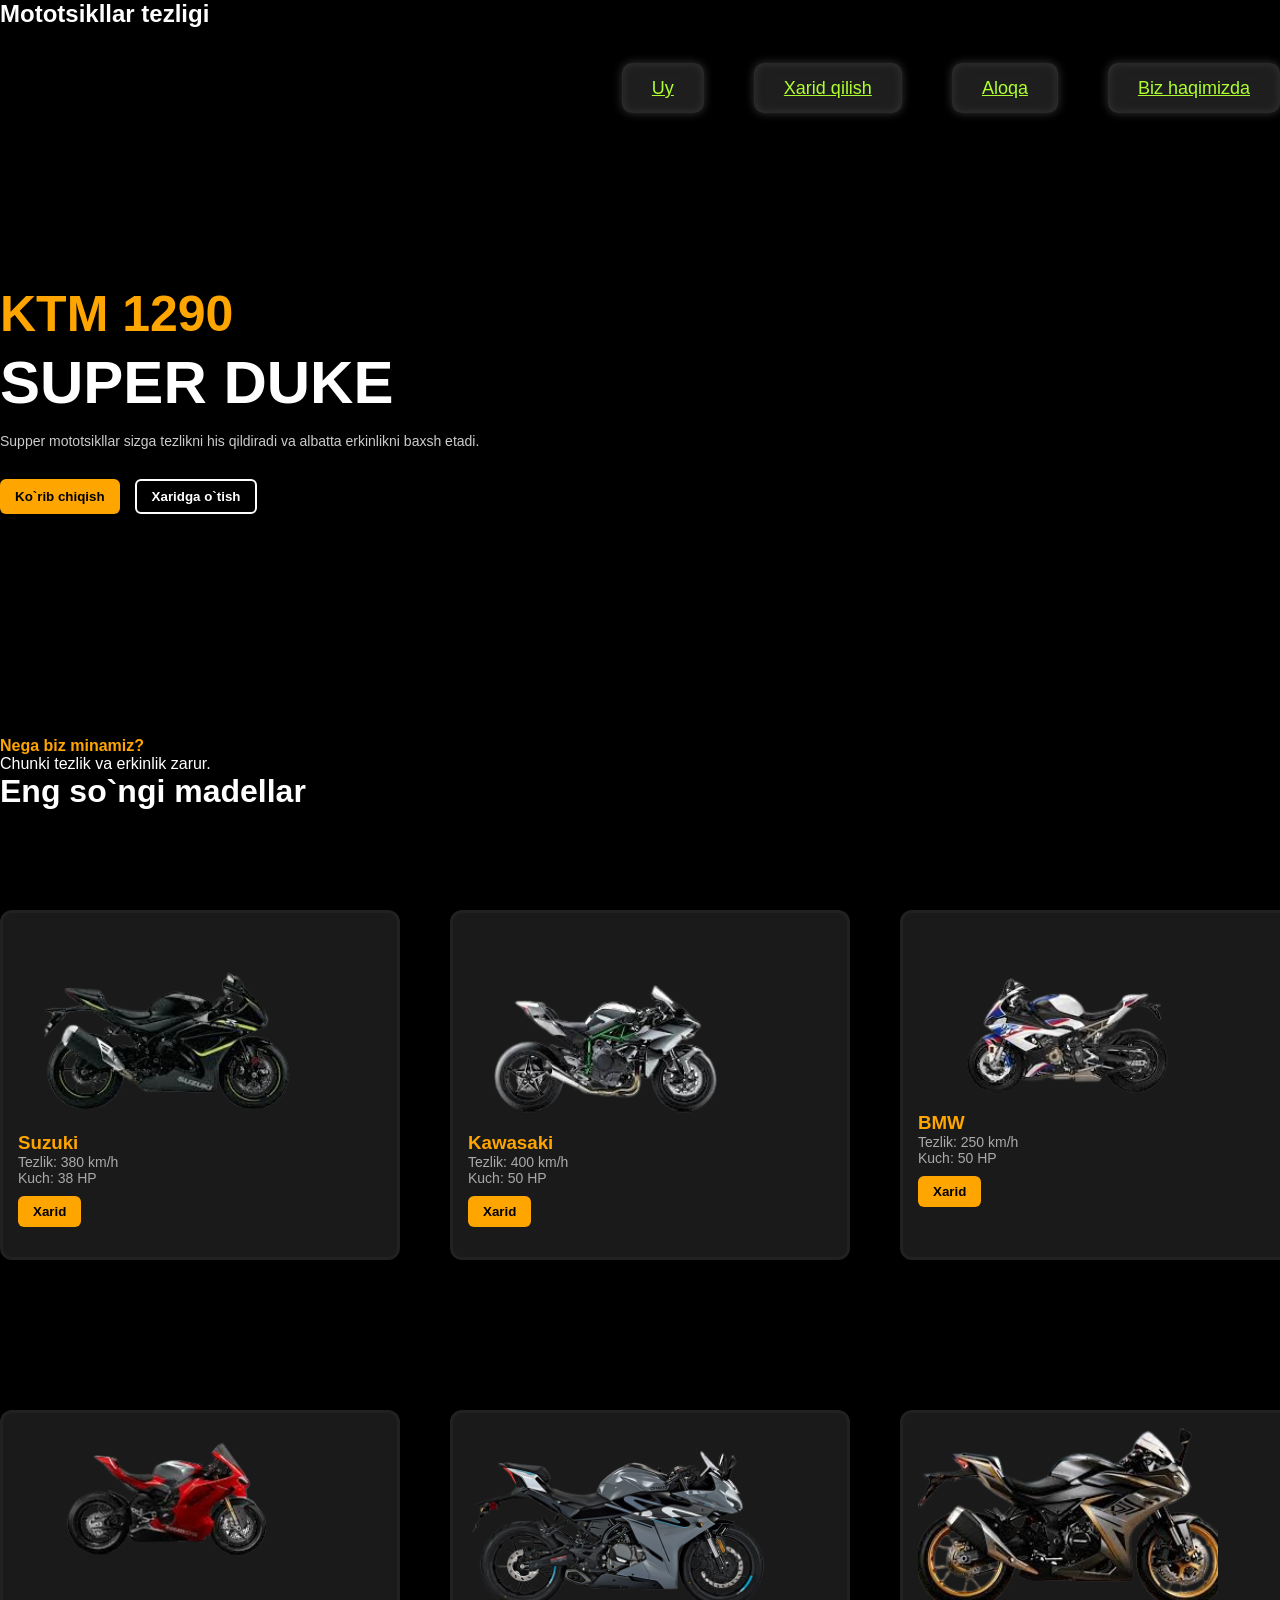
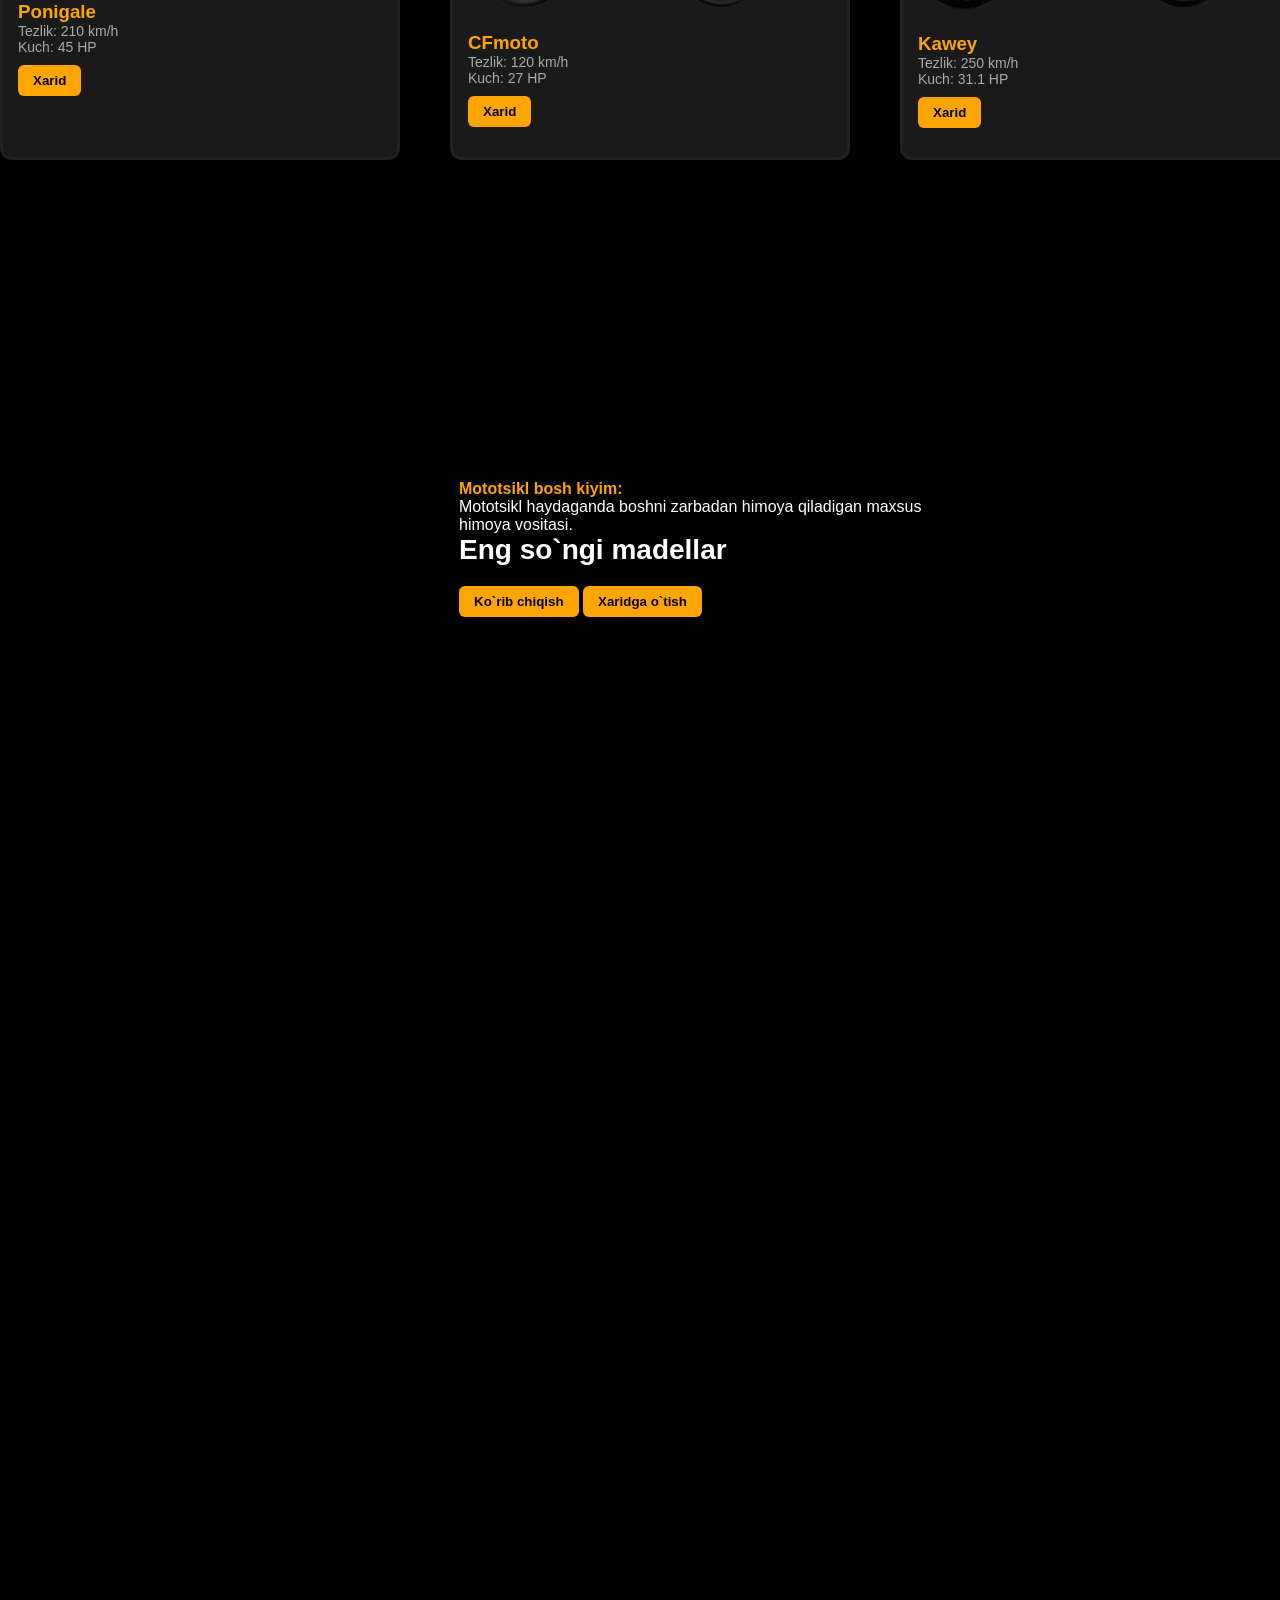
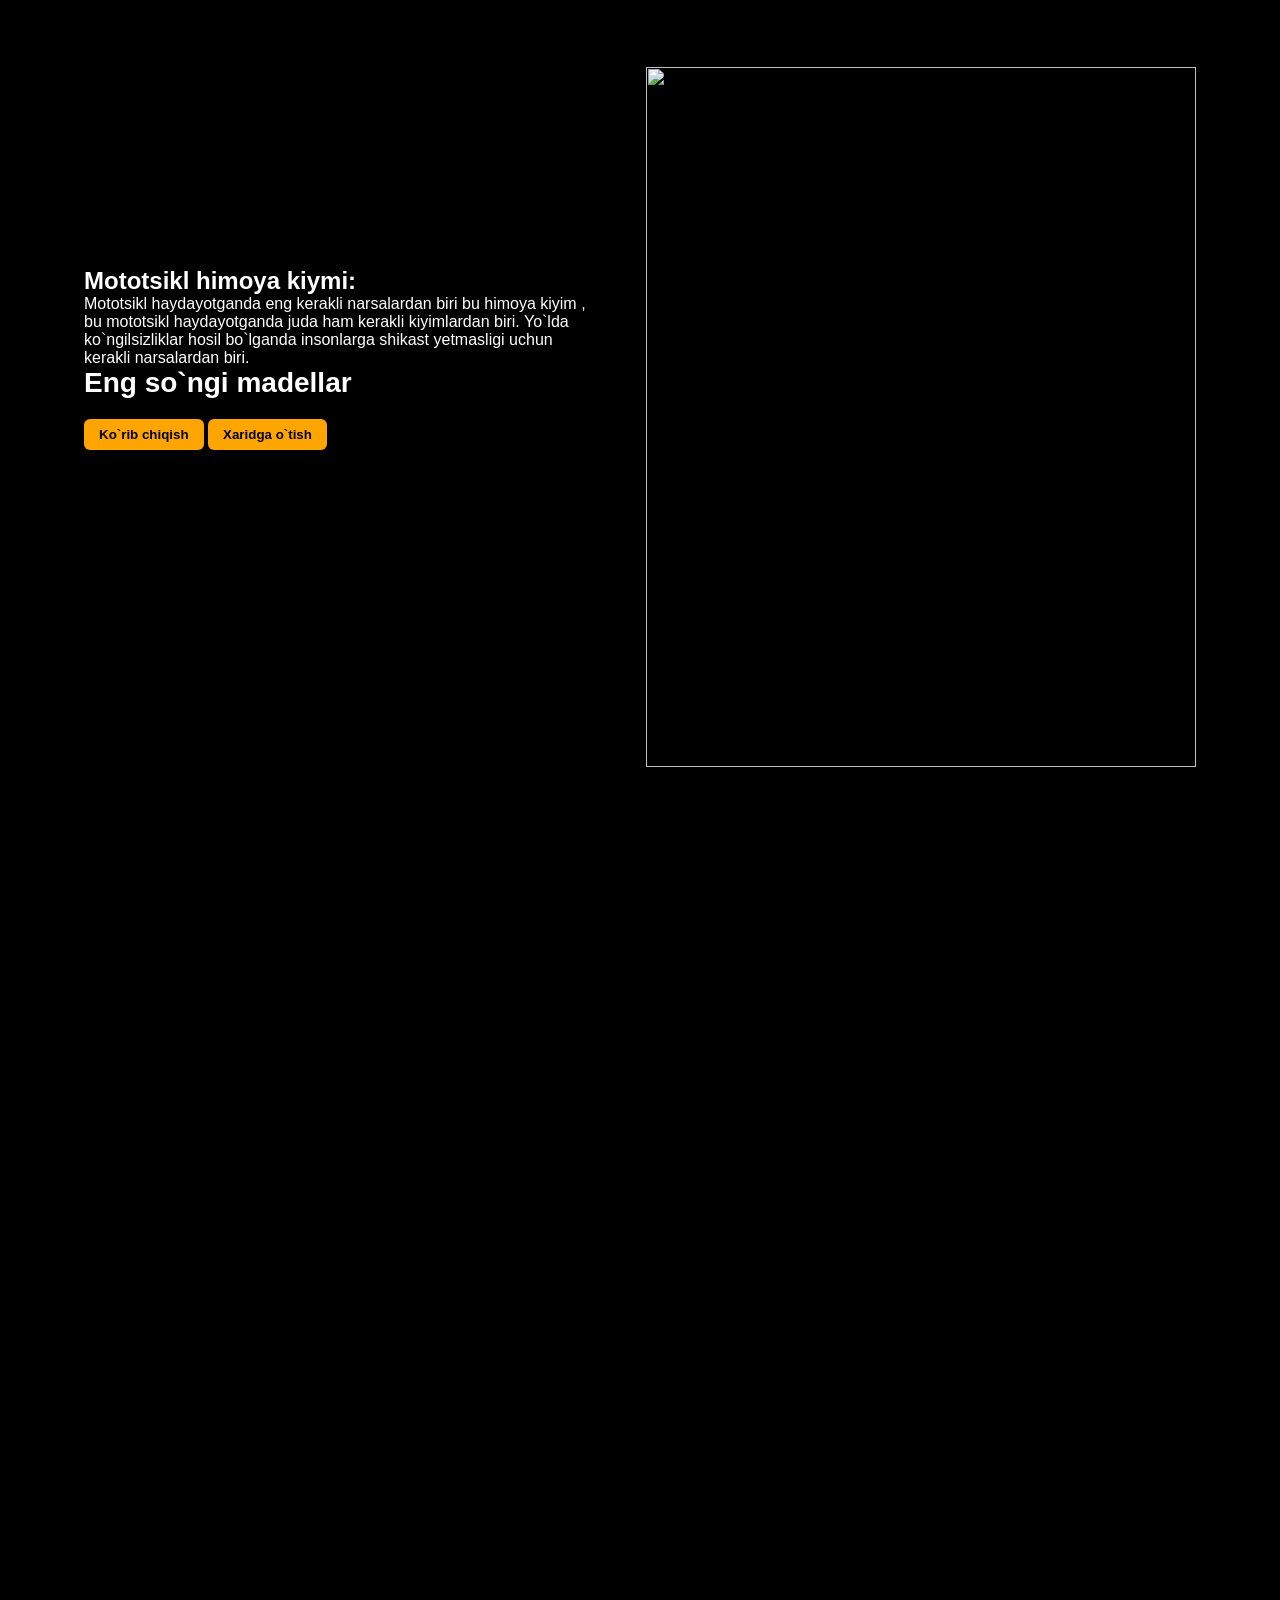
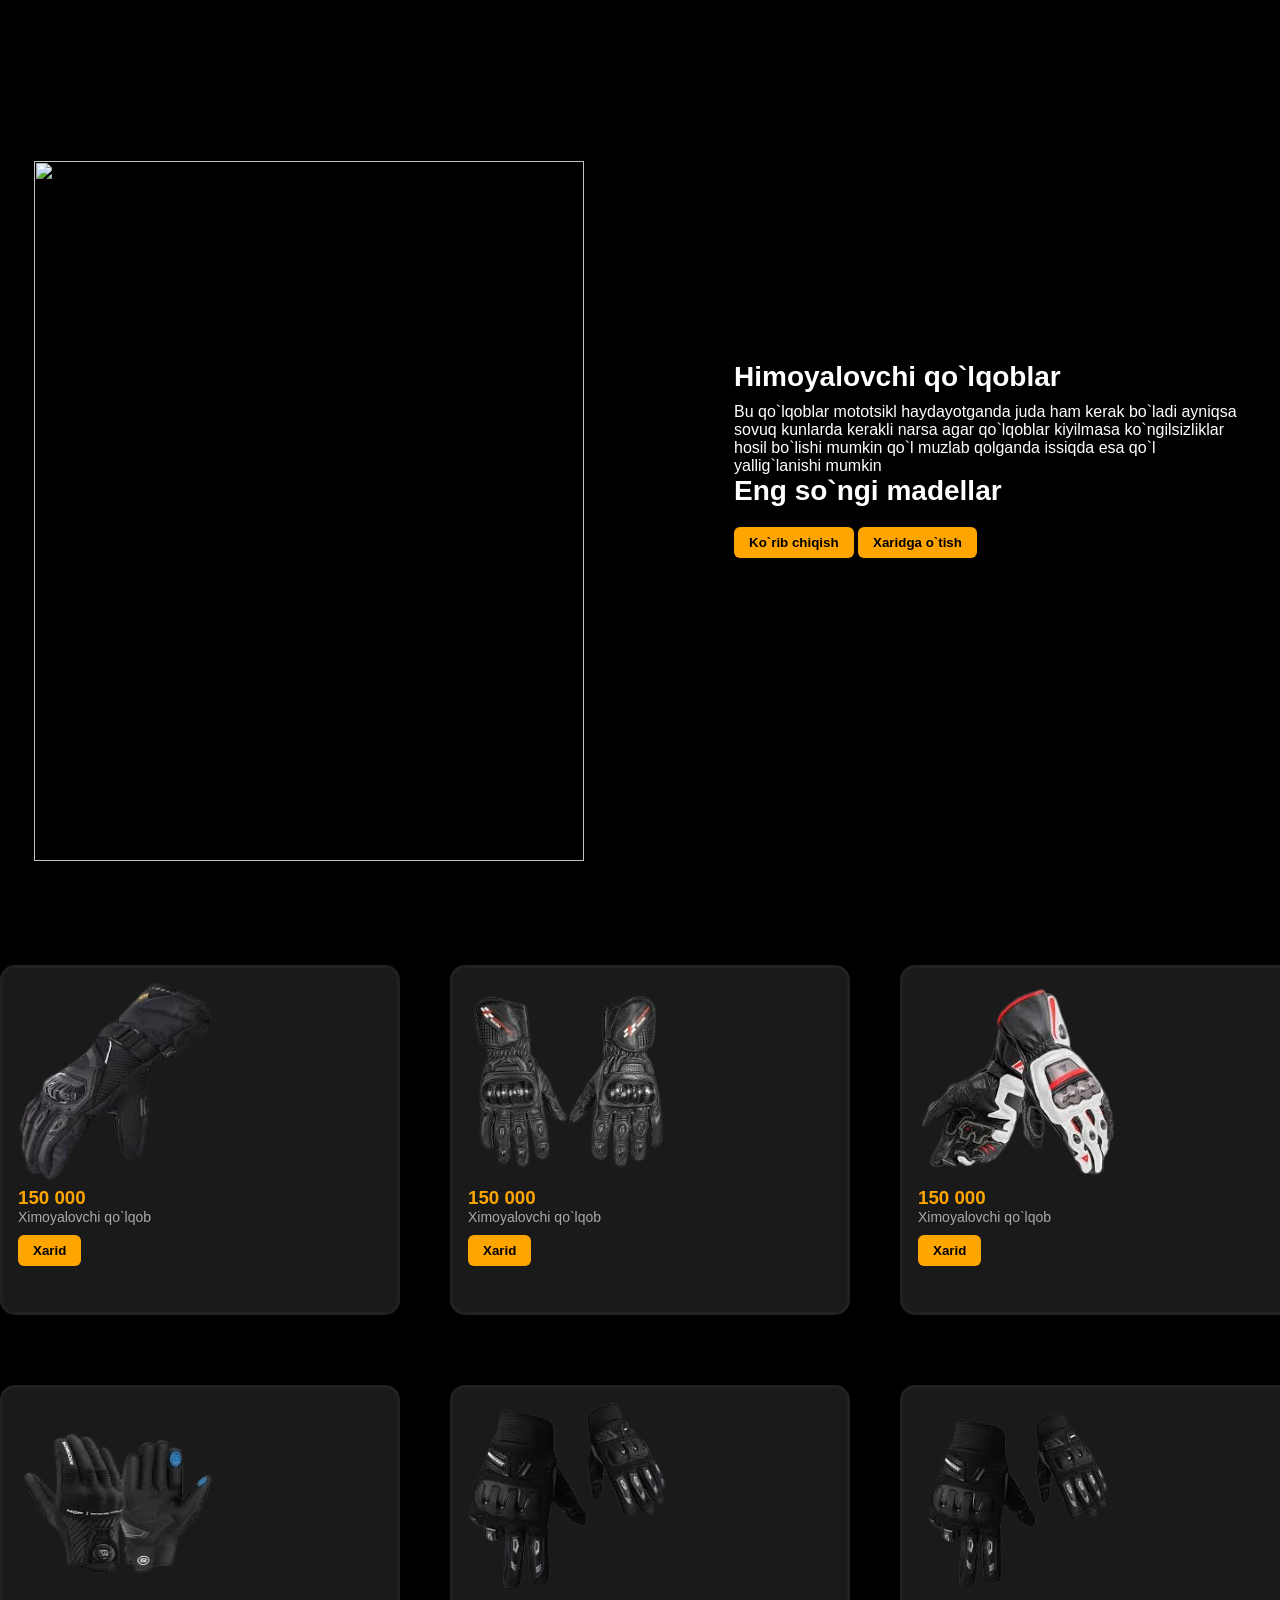
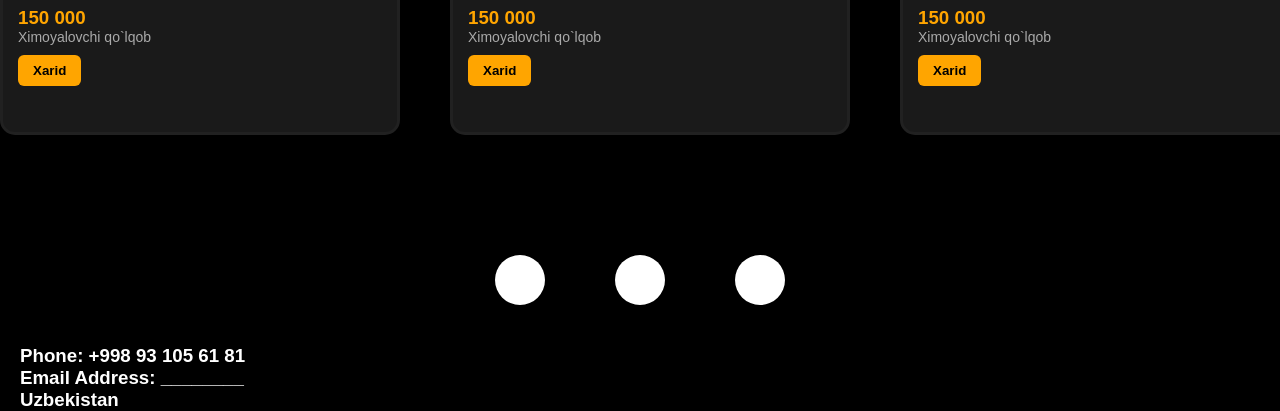
==== commit 757e30f4: "ad" ====
--- a/index.html
+++ b/index.html
@@ -1,238 +1,624 @@
-<!DOCTYPE html>
+<!doctype html>
 <html lang="en">
-<head>
-    <meta charset="UTF-8">
-    <meta name="viewport" content="width=, initial-scale=1.0">
+  <head>
+    <meta charset="UTF-8" />
+    <meta name="viewport" content="width=device-width, initial-scale=1.0" />
     <title>Document</title>
-    <link rel="stylesheet" href="./styl.css">
-</head>
-<body>
-   
-
-  
-  
-<main>
+    <link rel="stylesheet" href="https://unpkg.com/aos@next/dist/aos.css" />
+    <link rel="stylesheet" href="./styl.css" />
+  </head>
+  <body>
+    <div class="container loading">
+      <aside class="container-loader">
+        <div style="--s: 0" class="aro"></div>
+        <div style="--s: 1" class="aro"></div>
+        <div style="--s: 2" class="aro"></div>
+        <div style="--s: 3" class="aro"></div>
+        <div style="--s: 4" class="aro"></div>
+        <div style="--s: 5" class="aro"></div>
+        <div style="--s: 6" class="aro"></div>
+        <div style="--s: 7" class="aro"></div>
+        <div style="--s: 8" class="aro"></div>
+        <div style="--s: 9" class="aro"></div>
+        <div style="--s: 10" class="aro"></div>
+        <div style="--s: 11" class="aro"></div>
+        <div style="--s: 12" class="aro"></div>
+        <div style="--s: 13" class="aro"></div>
+        <div style="--s: 14" class="aro"></div>
+      </aside>
+    </div>
+
+    <main>
+      <section id="hero">
+        <div class="container">
+          <div
+            class="tezlik"
+            data-aos="fade-right"
+            data-aos-offset="300"
+            data-aos-easing="ease-in-sine"
+          >
+            <h1>Mototsikllar tezligi</h1>
+          </div>
+          <div data-aos="fade-up" data-aos-duration="3000">
+            <ul>
+              <li>
+                <a href="./uy.html">Uy</a>
+              </li>
+              <li>
+                <a href="./xarid.html">Xarid qilish</a>
+              </li>
+              <li>
+                <a href="./aloqa.html">Aloqa</a>
+              </li>
+              <li>
+                <a href="./biz.html">Biz haqimizda</a>
+              </li>
+            </ul>
+          </div>
+        </div>
+
+        <div class="container text-decoration">
+          <div class="text" data-aos="zoom-in-right">
+            <h4>KTM 1290</h4>
+            <h1 style="color: white">SUPER DUKE</h1>
+            <p>
+              Supper mototsikllar sizga tezlikni his qildiradi va albatta
+              erkinlikni baxsh etadi.
+            </p>
+            <div class="buttons">
+              <button class="orange">Ko`rib chiqish</button>
+              <button class="outline">Xaridga o`tish</button>
+            </div>
+          </div>
+        </div>
+      </section>
+    </main>
+
+    <main>
+      <section>
+        <div class="container">
+          <div>
+            <div class="left" data-aos="fade-up" data-aos-duration="3000">
+              <img src="" class="big-img" />
+
+              <div class="about">
+                <h4>Nega biz minamiz?</h4>
+                <p>Chunki tezlik va erkinlik zarur.</p>
+              </div>
+            </div>
+
+            <div class="right">
+              <h2 class="title">Eng so`ngi madellar</h2>
+              <div class="right-card">
+                <div class="card" data-aos="zoom-out-down">
+                  <img src="image/moto.png" />
+                  <div class="info">
+                    <h3>Suzuki</h3>
+                    <p>Tezlik: 380 km/h</p>
+                    <p>Kuch: 38 HP</p>
+                    <button>Xarid</button>
+                  </div>
+                </div>
+
+                <div class="card" data-aos="zoom-out-down">
+                  <img src="image/images-removebg-preview.png" />
+                  <div class="info">
+                    <h3>Kawasaki</h3>
+                    <p>Tezlik: 400 km/h</p>
+                    <p>Kuch: 50 HP</p>
+                    <button>Xarid</button>
+                  </div>
+                </div>
+
+                <div class="card" data-aos="zoom-out-down">
+                  <img src="image/images-removebg-preview (1).png" />
+                  <div class="info">
+                    <h3>BMW</h3>
+                    <p>Tezlik: 250 km/h</p>
+                    <p>Kuch: 50 HP</p>
+                    <button>Xarid</button>
+                  </div>
+                </div>
+
+                <div class="card" data-aos="zoom-out-down">
+                  <img src="image/Poniglese.png" />
+                  <div class="info">
+                    <h3>Ponigale</h3>
+                    <p>Tezlik: 210 km/h</p>
+                    <p>Kuch: 45 HP</p>
+                    <button>Xarid</button>
+                  </div>
+                </div>
+
+                <div class="card" data-aos="zoom-out-down">
+                  <img src="image/CFMOTO-300SS-Blue-removebg-preview.png" />
+                  <div class="info">
+                    <h3>CFmoto</h3>
+                    <p>Tezlik: 120 km/h</p>
+                    <p>Kuch: 27 HP</p>
+                    <button>Xarid</button>
+                  </div>
+                </div>
+
+                <div class="card" data-aos="zoom-out-down">
+                  <img src="image/Kawey.png" />
+                  <div class="info">
+                    <h3>Kawey</h3>
+                    <p>Tezlik: 250 km/h</p>
+                    <p>Kuch: 31.1 HP</p>
+                    <button>Xarid</button>
+                  </div>
+                </div>
+              </div>
+            </div>
+          </div>
+        </div>
+      </section>
+    </main>
+
+    <main>
+      <section>
+        <div class="container">
+          <div class="hamma">
+            <div>
+              <div class="difcold" data-aos="fade-up" data-aos-duration="3000">
+                <img
+                  src="https://images.stockcake.com/public/e/5/4/e54b41ca-8aad-44a4-8f61-ddd1f265a21c_large/neon-helmet-glow-stockcake.jpg"
+                  alt=""
+                />
+              </div>
+            </div>
+            <div class="left">
+              <div class="about-right">
+                <h4>Mototsikl bosh kiyim:</h4>
+                <p>
+                  Mototsikl haydaganda boshni zarbadan himoya qiladigan maxsus
+                  himoya vositasi.
+                </p>
+                <h2 class="title">Eng so`ngi madellar</h2>
+                <button>Ko`rib chiqish</button>
+                <button>Xaridga o`tish</button>
+              </div>
+            </div>
+          </div>
+        </div>
+      </section>
+    </main>
+
+    <main>
+      <section>
+        <div class="container card-two">
+          <div class="right-card">
+            <div
+              class="card"
+              data-aos="flip-left"
+              data-aos-easing="ease-out-cubic"
+              data-aos-duration="2000"
+            >
+              <img src="image/shlem (1).png" />
+              <div class="info">
+                <h3>500 000</h3>
+                <p>>Ranglari:🟥⬛🟫🟪🟦🟧</p>
+                <button>Xarid</button>
+              </div>
+            </div>
+
+            <div
+              class="card"
+              data-aos="flip-left"
+              data-aos-easing="ease-out-cubic"
+              data-aos-duration="2000"
+            >
+              <img src="image/shlem(2).png" />
+              <div class="info">
+                <h3>500 000</h3>
+                <p>Ranglari:🟧🟫🟥⬛</p>
+                <button>Xarid</button>
+              </div>
+            </div>
+
+            <div
+              class="card"
+              data-aos="flip-left"
+              data-aos-easing="ease-out-cubic"
+              data-aos-duration="2000"
+            >
+              <img src="image/shlem(3).png" alt="" />
+              <div class="info">
+                <h3>430 000</h3>
+                <p>Ranglari: ⬛🟧🟫</p>
+                <button>Xarid</button>
+              </div>
+            </div>
+
+            <div
+              class="card"
+              data-aos="flip-left"
+              data-aos-easing="ease-out-cubic"
+              data-aos-duration="2000"
+            >
+              <img src="image/shlem(4).png" />
+              <div class="info">
+                <h3>450 000</h3>
+                <p>Ranglari: 🟪🟧</p>
+                <button>Xarid</button>
+              </div>
+            </div>
+
+            <div
+              class="card"
+              data-aos="flip-left"
+              data-aos-easing="ease-out-cubic"
+              data-aos-duration="2000"
+            >
+              <img src="image/shlem(5).png" />
+              <div class="info">
+                <h3>450 000</h3>
+                <p>Ranglari: 🟦🟫🟪🟥</p>
+                <button>Xarid</button>
+              </div>
+            </div>
+
+            <div
+              class="card"
+              data-aos="flip-left"
+              data-aos-easing="ease-out-cubic"
+              data-aos-duration="2000"
+            >
+              <img src="image/shlem(6).png" />
+              <div class="info">
+                <h3>230 000</h3>
+                <p>Ranglari: ⬛🟫</p>
+                <button>Xarid</button>
+              </div>
+            </div>
+          </div>
+        </div>
+      </section>
+    </main>
+
+    <main>
+      <section>
+        <div class="container">
+          <div class="cardq-qolqoblar">
+            <div class="left">
+              <div class="about-right">
+                <h1>Mototsikl himoya kiymi:</h1>
+                <p>
+                  Mototsikl haydayotganda eng kerakli narsalardan biri bu himoya
+                  kiyim , bu mototsikl haydayotganda juda ham kerakli
+                  kiyimlardan biri. Yo`lda ko`ngilsizliklar hosil bo`lganda
+                  insonlarga shikast yetmasligi uchun kerakli narsalardan biri.
+                </p>
+                <h2 class="title">Eng so`ngi madellar</h2>
+                <button>Ko`rib chiqish</button>
+                <button>Xaridga o`tish</button>
+              </div>
+            </div>
+            <div data-aos="fade-left">
+              <img
+                src="https://i.pinimg.com/736x/f9/c6/6e/f9c66e3de2771e21e95d8a4e04bec1ef.jpg"
+                alt=""
+              />
+            </div>
+          </div>
+        </div>
+      </section>
+    </main>
+
+    <main>
+      <section>
+        <div class="container">
+          <div class="cardq-kiyim">
+            <div class="cardq" data-aos="flip-up">
+              <img src="image/kiyim(1).png" />
+              <div class="info">
+                <h3>500 000</h3>
+                <p>Ximoyalovchi kiyim</p>
+                <button>Xarid</button>
+              </div>
+            </div>
+            <div class="cardq" data-aos="flip-up">
+              <img src="image/kiyim(2).png" />
+              <div class="info">
+                <h3>550 000</h3>
+                <p>Ximoyalovchi kiyim</p>
+                <button>Xarid</button>
+              </div>
+            </div>
+
+            <div class="cardq" data-aos="flip-up">
+              <img src="image/kiyim(3).png" />
+              <div class="info">
+                <h3>400 000</h3>
+                <p>Ximoyalovchi kiyim</p>
+                <button>Xarid</button>
+              </div>
+            </div>
+
+            <div class="cardq" data-aos="flip-up">
+              <img src="image/kiyim(5).png" />
+              <div class="info">
+                <h3>450 000</h3>
+                <p>Ximoyalovchi kiyim</p>
+                <button>Xarid</button>
+              </div>
+            </div>
+
+            <div class="cardq" data-aos="flip-up">
+              <img src="image/kiyim(4).png" />
+              <div class="info">
+                <h3>360 000</h3>
+                <p>Ximoyalovchi kiyim</p>
+                <button>Xarid</button>
+              </div>
+            </div>
+
+            <div class="cardq" data-aos="flip-up">
+              <img src="image/kiyim(9).png" />
+              <div class="info">
+                <h3>420 000</h3>
+                <p>Ximoyalovchi kiyim</p>
+                <button>Xarid</button>
+              </div>
+            </div>
+          </div>
+        </div>
+      </section>
+    </main>
+
+    <main>
+      <section>
+        <div class="container">
+          <div>
+            <div class="card-qolqoblar">
+              <div data-aos="zoom-in-down">
+                <img
+                  src="https://preview.free3d.com/img/2013/06/2188214821739038005/6uw6rwtn.jpg"
+                  alt=""
+                />
+              </div>
+              <div class="left">
+                <div class="about-right">
+                  <h2>Himoyalovchi qo`lqoblar</h2>
+                  <p>
+                    Bu qo`lqoblar mototsikl haydayotganda juda ham kerak bo`ladi
+                    ayniqsa sovuq kunlarda kerakli narsa agar qo`lqoblar
+                    kiyilmasa ko`ngilsizliklar hosil bo`lishi mumkin qo`l muzlab
+                    qolganda issiqda esa qo`l yallig`lanishi mumkin
+                  </p>
+                  <h2 class="title">Eng so`ngi madellar</h2>
+                  <button>Ko`rib chiqish</button>
+                  <button>Xaridga o`tish</button>
+                </div>
+              </div>
+            </div>
+          </div>
+        </div>
+      </section>
+    </main>
+
+    <main>
+      <section>
+        <div class="container">
+          <div class="cardq-qolqob">
+            <div
+              class="cardq"
+              data-aos="fade-down"
+              data-aos-easing="linear"
+              data-aos-duration="1500"
+            >
+              <img src="image/qo`lqob(1).png" />
+              <div class="info">
+                <h3>150 000</h3>
+                <p>Ximoyalovchi qo`lqob</p>
+                <button>Xarid</button>
+              </div>
+            </div>
+
+            <div
+              class="cardq"
+              data-aos="fade-down"
+              data-aos-easing="linear"
+              data-aos-duration="1500"
+            >
+              <img src="image/qolqob(2).png" />
+              <div class="info">
+                <h3>150 000</h3>
+                <p>Ximoyalovchi qo`lqob</p>
+                <button>Xarid</button>
+              </div>
+            </div>
+
+            <div
+              class="cardq"
+              data-aos="fade-down"
+              data-aos-easing="linear"
+              data-aos-duration="1500"
+            >
+              <img src="image/qolqob(3).png" />
+              <div class="info">
+                <h3>150 000</h3>
+                <p>Ximoyalovchi qo`lqob</p>
+                <button>Xarid</button>
+              </div>
+            </div>
+
+            <div
+              class="cardq"
+              data-aos="fade-down"
+              data-aos-easing="linear"
+              data-aos-duration="1500"
+            >
+              <img src="image/qolqob(4).png" />
+              <div class="info">
+                <h3>150 000</h3>
+                <p>Ximoyalovchi qo`lqob</p>
+                <button>Xarid</button>
+              </div>
+            </div>
+
+            <div
+              class="cardq"
+              data-aos="fade-down"
+              data-aos-easing="linear"
+              data-aos-duration="1500"
+            >
+              <img src="image/qolqob(5).png" />
+              <div class="info">
+                <h3>150 000</h3>
+                <p>Ximoyalovchi qo`lqob</p>
+                <button>Xarid</button>
+              </div>
+            </div>
+
+            <div
+              class="cardq"
+              data-aos="fade-down"
+              data-aos-easing="linear"
+              data-aos-duration="1500"
+            >
+              <img src="image/qolqob(6).png" />
+              <div class="info">
+                <h3>150 000</h3>
+                <p>Ximoyalovchi qo`lqob</p>
+                <button>Xarid</button>
+              </div>
+            </div>
+          </div>
+        </div>
+      </section>
+    </main>
+
+    <!-- Footer Section -->
+
+    <main>
+      <section>
+        <div class="container">
+          <div class="fooz">
+            <ul class="wrapper">
+              <li class="icon facebook">
+                <span class="tooltip">Facebook</span>
+                <svg
+                  viewBox="0 0 320 512"
+                  height="1.2em"
+                  fill="currentColor"
+                  xmlns="http://www.w3.org/2000/svg"
+                >
+                  <path
+                    d="M279.14 288l14.22-92.66h-88.91v-60.13c0-25.35 ..."
+                  ></path>
+                </svg>
+              </li>
+              <li class="icon twitter">
+                <span class="tooltip">Twitter</span>
+                <svg
+                  height="1.8em"
+                  fill="currentColor"
+                  viewBox="0 0 48 48"
+                  xmlns="http://www.w3.org/2000/svg"
+                >
+                  <path
+                    d="M42,12.429c-1.323,0.586-2.746,0.977-4.247,..."
+                  ></path>
+                </svg>
+              </li>
+              <li class="icon instagram">
+                <span class="tooltip">Instagram</span>
+                <svg
+                  xmlns="http://www.w3.org/2000/svg"
+                  height="1.2em"
+                  fill="currentColor"
+                  viewBox="0 0 16 16"
+                >
+                  <path d="M8 0C5.829 0 5.556.01 4.703.048 3.85..."></path>
+                </svg>
+              </li>
+            </ul>
+
+            <div class="foozer">
+              <div><h3>Phone: +998 93 105 61 81</h3></div>
+              <div><h3>Email Address: ________</h3></div>
+              <div><h3>Uzbekistan</h3></div>
+            </div>
+          </div>
+        </div>
+      </section>
+    </main>
+
+    
+
+    <!-- <main>
     <section>
-        <div class="container  cardd">
-            <div class="cardd-img">
-                 <div class="card"></div>
-            <div class="cardd-hp">
-                <h1>Bizning mototsikllar adrinalin</h1>
-                <p>Ikki g`ildirak, cheksiz erkinlik va tomirlaringizda urayotgan poyga ruhi. Biz bilan adrenalin darajasini eng yuqori nuqtaga chiqaring."</p>
-            </div>
-            <div class="cards"></div>
+        <div class="container">
+            <div class="fooz">
+                <div>
+                  
+<ul class="wrapper">
+  <li class="icon facebook">
+    <span class="tooltip">Facebook</span>
+    <svg
+      viewBox="0 0 320 512"
+      height="1.2em"
+      fill="currentColor"
+      xmlns="http://www.w3.org/2000/svg"
+    >
+      <path
+        d="M279.14 288l14.22-92.66h-88.91v-60.13c0-25.35 12.42-50.06 52.24-50.06h40.42V6.26S260.43 0 225.36 0c-73.22 0-121.08 44.38-121.08 124.72v70.62H22.89V288h81.39v224h100.17V288z"
+      ></path>
+    </svg>
+  </li>
+  <li class="icon twitter">
+    <span class="tooltip">Twitter</span>
+    <svg
+      height="1.8em"
+      fill="currentColor"
+      viewBox="0 0 48 48"
+      xmlns="http://www.w3.org/2000/svg"
+      class="twitter"
+    >
+      <path
+        d="M42,12.429c-1.323,0.586-2.746,0.977-4.247,1.162c1.526-0.906,2.7-2.351,3.251-4.058c-1.428,0.837-3.01,1.452-4.693,1.776C34.967,9.884,33.05,9,30.926,9c-4.08,0-7.387,3.278-7.387,7.32c0,0.572,0.067,1.129,0.193,1.67c-6.138-0.308-11.582-3.226-15.224-7.654c-0.64,1.082-1,2.349-1,3.686c0,2.541,1.301,4.778,3.285,6.096c-1.211-0.037-2.351-0.374-3.349-0.914c0,0.022,0,0.055,0,0.086c0,3.551,2.547,6.508,5.923,7.181c-0.617,0.169-1.269,0.263-1.941,0.263c-0.477,0-0.942-0.054-1.392-0.135c0.94,2.902,3.667,5.023,6.898,5.086c-2.528,1.96-5.712,3.134-9.174,3.134c-0.598,0-1.183-0.034-1.761-0.104C9.268,36.786,13.152,38,17.321,38c13.585,0,21.017-11.156,21.017-20.834c0-0.317-0.01-0.633-0.025-0.945C39.763,15.197,41.013,13.905,42,12.429"
+      ></path>
+    </svg>
+  </li>
+  <li class="icon instagram">
+    <span class="tooltip">Instagram</span>
+    <svg
+      xmlns="http://www.w3.org/2000/svg"
+      height="1.2em"
+      fill="currentColor"
+      class="bi bi-instagram"
+      viewBox="0 0 16 16"
+    >
+      <path
+        d="M8 0C5.829 0 5.556.01 4.703.048 3.85.088 3.269.222 2.76.42a3.917 3.917 0 0 0-1.417.923A3.927 3.927 0 0 0 .42 2.76C.222 3.268.087 3.85.048 4.7.01 5.555 0 5.827 0 8.001c0 2.172.01 2.444.048 3.297.04.852.174 1.433.372 1.942.205.526.478.972.923 1.417.444.445.89.719 1.416.923.51.198 1.09.333 1.942.372C5.555 15.99 5.827 16 8 16s2.444-.01 3.298-.048c.851-.04 1.434-.174 1.943-.372a3.916 3.916 0 0 0 1.416-.923c.445-.445.718-.891.923-1.417.197-.509.332-1.09.372-1.942C15.99 10.445 16 10.173 16 8s-.01-2.445-.048-3.299c-.04-.851-.175-1.433-.372-1.941a3.926 3.926 0 0 0-.923-1.417A3.911 3.911 0 0 0 13.24.42c-.51-.198-1.092-.333-1.943-.372C10.443.01 10.172 0 7.998 0h.003zm-.717 1.442h.718c2.136 0 2.389.007 3.232.046.78.035 1.204.166 1.486.275.373.145.64.319.92.599.28.28.453.546.598.92.11.281.24.705.275 1.485.039.843.047 1.096.047 3.231s-.008 2.389-.047 3.232c-.035.78-.166 1.203-.275 1.485a2.47 2.47 0 0 1-.599.919c-.28.28-.546.453-.92.598-.28.11-.704.24-1.485.276-.843.038-1.096.047-3.232.047s-2.39-.009-3.233-.047c-.78-.036-1.203-.166-1.485-.276a2.478 2.478 0 0 1-.92-.598 2.48 2.48 0 0 1-.6-.92c-.109-.281-.24-.705-.275-1.485-.038-.843-.046-1.096-.046-3.233 0-2.136.008-2.388.046-3.231.036-.78.166-1.204.276-1.486.145-.373.319-.64.599-.92.28-.28.546-.453.92-.598.282-.11.705-.24 1.485-.276.738-.034 1.024-.044 2.515-.045v.002zm4.988 1.328a.96.96 0 1 0 0 1.92.96.96 0 0 0 0-1.92zm-4.27 1.122a4.109 4.109 0 1 0 0 8.217 4.109 4.109 0 0 0 0-8.217zm0 1.441a2.667 2.667 0 1 1 0 5.334 2.667 2.667 0 0 1 0-5.334z"
+      ></path>
+    </svg>
+  </li>
+</ul>
+<div class="foozer">
+    <div>
+        <h3>Phone: +998 93 105 61 81</h3>
+    </div>
+    <div>
+        <h3>Email Addres: ________</h3>
+    </div>
+    <div>
+        <h3>Uzbekistan</h3>
+    </div>
+    <div>
+
+    </div>
+</div>
+                </div>
             </div>
         </div>
     </section>
-</main>
-
-    <main id="hlarr">
-        <div class="container">
- <div class=" hlarr">
-             <h1>Bizning toifalar</h1>
-        <p>Bizning Mototsikllarimiz tezlik uchun chiqarilgan adrinali mototsikl</p>
-        </div>
-        </div>
-        <section>
-            <div class="container Xarid">
-                <div class="moto-xarids">
-                    <div class="moto-xaridd">
-                        <img src="https://encrypted-tbn0.gstatic.com/images?q=tbn:ANd9GcQQlpd_DyFMVzuGL9sHHK615kDUYBct0KGcBQ&s" alt="">
-                        <h2>Nomi: Kawasaki</h2>
-                        <h3>Narxi: 650 000 000</h3>
-                        <button class="button">Xarid qilish</button>
-                    </div>
-
-                    <div class="moto-xaridd">
-                        <img src="https://encrypted-tbn0.gstatic.com/images?q=tbn:ANd9GcTNeeGi79xJAAgP9VzWjnoMxukqRnQQUm2rIw&s" alt="">
-                        <h2>Nomi:Yamaha</h2>
-                        <h3>Narxi: 540 000 000</h3>
-                        <button class="button">Xarid qilish</button>
-                    </div>
-
-                      <div class="moto-xaridd">
-                        <img src="https://encrypted-tbn0.gstatic.com/images?q=tbn:ANd9GcRwlVMFhdq4A79wuEuSUGOzGuQ1GpSvjWv_FQ&s" alt="">
-                        <h2>Nomi:BMW</h2>
-                        <h3>Narxi: 500 000 000</h3>
-                        <button class="button">Xarid qilish</button>
-                    </div>
-
-                      <div class="moto-xaridd">
-                        <img src="https://encrypted-tbn0.gstatic.com/images?q=tbn:ANd9GcQMp4Qkj0aL8E_SBTM7xDUM3e5IGHjwsiqsYA&s" alt="">
-                        <h2>Nomi:Honda</h2>
-                        <h3>Narxi: 490 000 000</h3>
-                        <button class="button">Xarid qilish</button>
-                    </div>
-
-                     <div class="moto-xaridd">
-                        <img src="https://encrypted-tbn0.gstatic.com/images?q=tbn:ANd9GcQQvuk_ucg9bGXNA5uoRiXp6-ONK1ZbufG30A&s" alt="">
-                        <h2>Nomi:Suzuki</h2>
-                        <h3>Narxi: 460 000 000</h3>
-                        <button class="button">Xarid qilish</button>
-                    </div>
-
-                     <div class="moto-xaridd">
-                        <img src="https://encrypted-tbn0.gstatic.com/images?q=tbn:ANd9GcS5iG_Cx41ryBWfGB-OH5-_O_qqWGlwxexvtw&s" alt="">
-                        <h2>Nomi:Panigale</h2>
-                        <h3>Narxi: 390 000 000</h3>
-                        <button class="button">Xarid qilish</button>
-                    </div>
-                </div>
-            </div>
-        </section>
-    </main>
-
-
-    <main>
-        <section>
-            <div class="container  bosh-kiyim">
-                <div class="bosh-kiyimlar">
-                    <div>
-                        <h1>Mototsikl bosh kiyim:</h1>
-                        <p>Mototsikl haydaganda boshni zarbadan himoya qiladigan maxsus himoya vositasi. U qattiq tashqi qism va yumshoq ichki qismdan iborat bo`ladi. Oldida shaffof oynasi bor, u shamol va changdan saqlaydi. Shlem taqish xavfsizlik uchun juda ham muhim. Shlem qulay va to`g`ri o`lchamda bo`lishi haydovchining charchamasligi va ko`rish qobilyatini saqlashga yordam beradi. Shuning uchun shlem faqat xavfsizlik vositasi emas, balki qulaylik va himoya vositasi ham hisoblanadi.</p>
-                    </div>
-                </div>
-            </div>
-        </section>
-    </main>
-
-
-    <main>
-        <section>
-            <div class="container">
-                <div class="shlem-img">
-                    <div class="shlem-shadow">
-                        <img src="https://avatars.mds.yandex.net/i?id=d97f5f8d7426f8ef4183bc8d2318b77d365df961-5850301-images-thumbs&n=13" alt="">
-                        <h2>500 000 so`m</h2>
-                        <h2>Ranglari:🟥⬛🟫🟪🟦🟧</h2>
-                        <button class="button">Xarid qilish</button>
-                    </div>
-                    <div class="shlem-shadow">
-                        <img src="https://avatars.mds.yandex.net/i?id=6f91bae619385756dba529e1cccc877eb66b348d-9181370-images-thumbs&n=13" alt="">
-                        <h2>500 000 so`m</h2>
-                        <h2>Ranglari:🟧🟫🟥⬛</h2>
-                         <button class="button">Xarid qilish</button>
-                    </div>
-                    <div class="shlem-shadow">
-                        <img src="https://avatars.mds.yandex.net/i?id=5dda502e5d135c25c65ea0617d02dda862c7b415-8496372-images-thumbs&ref=rim&n=33&w=334&h=250" alt="">
-                        <br>
-                        <br>
-                        <br>
-                        <br>
-                        <br>
-                        <h2>430 000 so`m</h2>
-                        <h2>Ranglari: ⬛🟧🟫</h2>
-                         <button class="button">Xarid qilish</button>
-                    </div>
-                    <div class="shlem-shadow">
-                        <img src="https://avatars.mds.yandex.net/i?id=6e97bd0a9bcd4ce6d39a537284100fbfa63dab4e-10555891-images-thumbs&ref=rim&n=33&w=334&h=250" alt="">
-                        <h2>450 000 so`m</h2>
-                        <h2>Ranglari: 🟪🟧</h2>
-                         <button class="button">Xarid qilish</button>
-                    </div>
-                    <div class="shlem-shadow">
-                        <img src="https://avatars.mds.yandex.net/i?id=dffb90f9a0d8c692bab80fbbb5e2ea9ae3a811df-8274378-images-thumbs&ref=rim&n=33&w=250&h=250" alt="">
-                        <h2>450 000 so`m</h2>
-                        <h2>Ranglari: 🟦🟫🟪🟥</h2>
-                         <button class="button">Xarid qilish</button>
-                    </div>
-                     <div class="shlem-shadow">
-                        <img src="https://avatars.mds.yandex.net/i?id=79041d9761d2b967e5157d59aea17743eca4c81a-8984683-images-thumbs&ref=rim&n=33&w=250&h=250" alt="">
-                        <h2>230 000 so`m</h2>
-                        <h2>Ranglari: ⬛🟫</h2>
-                         <button class="button">Xarid qilish</button>
-                    </div>
-                </div>
-            </div>
-        </section>
-    </main>
-
-
-    <main>
-        <section id="select">
-            <div class="container   select-himoya">
-                <div class="select-himoya-kiyim">
-                    <h1>Mototsiklchilar uchun himoya kiyim:</h1>
-                <p>Bu haydash vaqtida haydovchilarni turli xavf va jarohatlardan himoya qilish uchun mo`ljallangan maxsus kiyimdir. Mototsikl bilan harakatlanishda tezlik yuqori bo`lgani sababli yiqilish yiki to`qnashuv paytda tana jiddiy shkastlanishi mumkin. Maxsus  himoya kiyimlari ana shu xavfni kamaytirishga yordam beradi.Shuningdek mototsiklchilar kiyimlari qulay va harakatga halal bermaydigan qilib ishlab chiqariladi. Qishki va yozgi turlari ham mavjud. Maxsus kiyim  kiyish nafaqat havfsizlikni balki haydash jarayonida yanada qulay va ishonchli qiladi.</p>
-                </div>
-            </div>
-        </section>
-    </main>
-
-    <main>
-        <section>
-            <div class="container  kiyimlar">
-                <div class="kiyimlar-himoya">
-                    <div class="himoyalar">
-                        <img src="https://m.media-amazon.com/images/I/515lKcmXE0L._AC_.jpg" alt="" class="lekin">
-                    <h1>Ximoyalovchi kiyim</h1>
-                    <p>Prafisional himoyalaydi va qishda <br> bemalol katta tezlikda haydasa bo`ladi.</p>
-                    <button class="button">Xarid qilish</button>
-                    </div>
-                    <div class="himoyalar">
-                        <img src="https://encrypted-tbn0.gstatic.com/images?q=tbn:ANd9GcT32hUIi9SifmllPxpP_xPiLm8IvS_V6WdZ4w&s" alt="" class="lekin">
-                        <h1>Ximoyalovchi kiyim</h1>
-                        <p>Prafisional himoyalaydi va qishda <br> bemalol katta tezlikda haydasa bo`ladi.</p>
-                        <button class="button">Xarid qilish</button>
-                    </div>
-                    <div class="himoyalar">
-                         <img src="https://encrypted-tbn0.gstatic.com/images?q=tbn:ANd9GcReN0wgiU7sWHctqdc8v5raBePkKYR0xPNv5w&s" alt="" class="lekin">
-                          <h1>Ximoyalovchi kiyim</h1>
-                        <p>Prafisional himoyalaydi va qishda <br> bemalol katta tezlikda haydasa bo`ladi.</p>
-                        <button class="button">Xarid qilish</button>
-                    </div>
-                   <div class="himoyalar">
-                    <img src="https://ravenmoto.co/cdn/shop/files/RAVENMOTOVELOXRACEJACKET2.png?v=1709532187&width=1080" alt="" class="lekin">
-                     <h1>Ximoyalovchi kiyim</h1>
-                        <p>Prafisional himoyalaydi va qishda <br> bemalol katta tezlikda haydasa bo`ladi.</p>
-                        <button class="button">Xarid qilish</button>
-                   </div>
-                    <div class="himoyalar">
-                         <img src="https://encrypted-tbn0.gstatic.com/images?q=tbn:ANd9GcS4Q7hoLowgiuA_QJd0cDZSl3vutMge6A5MZQ&s" alt="" class="lekin">
-                          <h1>Ximoyalovchi kiyim</h1>
-                        <p>Prafisional himoyalaydi va qishda <br> bemalol katta tezlikda haydasa bo`ladi.</p>
-                        <button class="button">Xarid qilish</button>
-                    </div>
-                    <div class="himoyalar">
-                         <img src="https://encrypted-tbn0.gstatic.com/images?q=tbn:ANd9GcSLZFzBTeQarE9VzK48LS7VHhfOZ8T_8J2hRg&s" alt="" class="lekin">
-                          <h1>Ximoyalovchi kiyim</h1>
-                        <p>Prafisional himoyalaydi va qishda <br> bemalol katta tezlikda haydasa bo`ladi.</p>
-                        <button class="button">Xarid qilish</button>
-                    </div>
-                </div>
-            </div>
-        </section>
-    </main>
-
-<main>
-    <section>
-        <div class="container  grid">
-             <!-- From Uiverse.io by SouravBandyopadhyay --> 
-<div class="notification">
-    <div class="notiglow"></div>
-    <div class="notiborderglow"></div>
-    <div class="notititle">Biz bilan shartnoma</div>
-    <div class="notibody">Agar biz bilan shartnoma qilsangiz biz juda ham xursand bo`lar edik☺️</div>
-  </div>
-      <!-- From Uiverse.io by SouravBandyopadhyay --> 
-<div class="notification">
-    <div class="notiglow"></div>
-    <div class="notiborderglow"></div>
-    <div class="notititle">Adrinalin</div>
-    <div class="notibody">Adrinalinni his etmoqchi bo`lsangiz albatta mototsikllarimiz tayyor!☺️</div>
- </div>
-    <div class="notification">
-    <div class="notiglow"></div>
-    <div class="notiborderglow"></div>
-    <div class="notititle">Eng zo`r mototsikllar</div>
-    <div class="notibody">Bizning mototsiklarimiz sizga yoqishi aniq☺️</div>
- 
-  </div>
-    </div>
- </div>
-</div>
-        </div>
-    </section>
-</main>
-</body>
-</html>+</main> -->
+  </body>
+  <script src="https://unpkg.com/aos@next/dist/aos.js"></script>
+  <script>
+    AOS.init();
+  </script>
+</html>
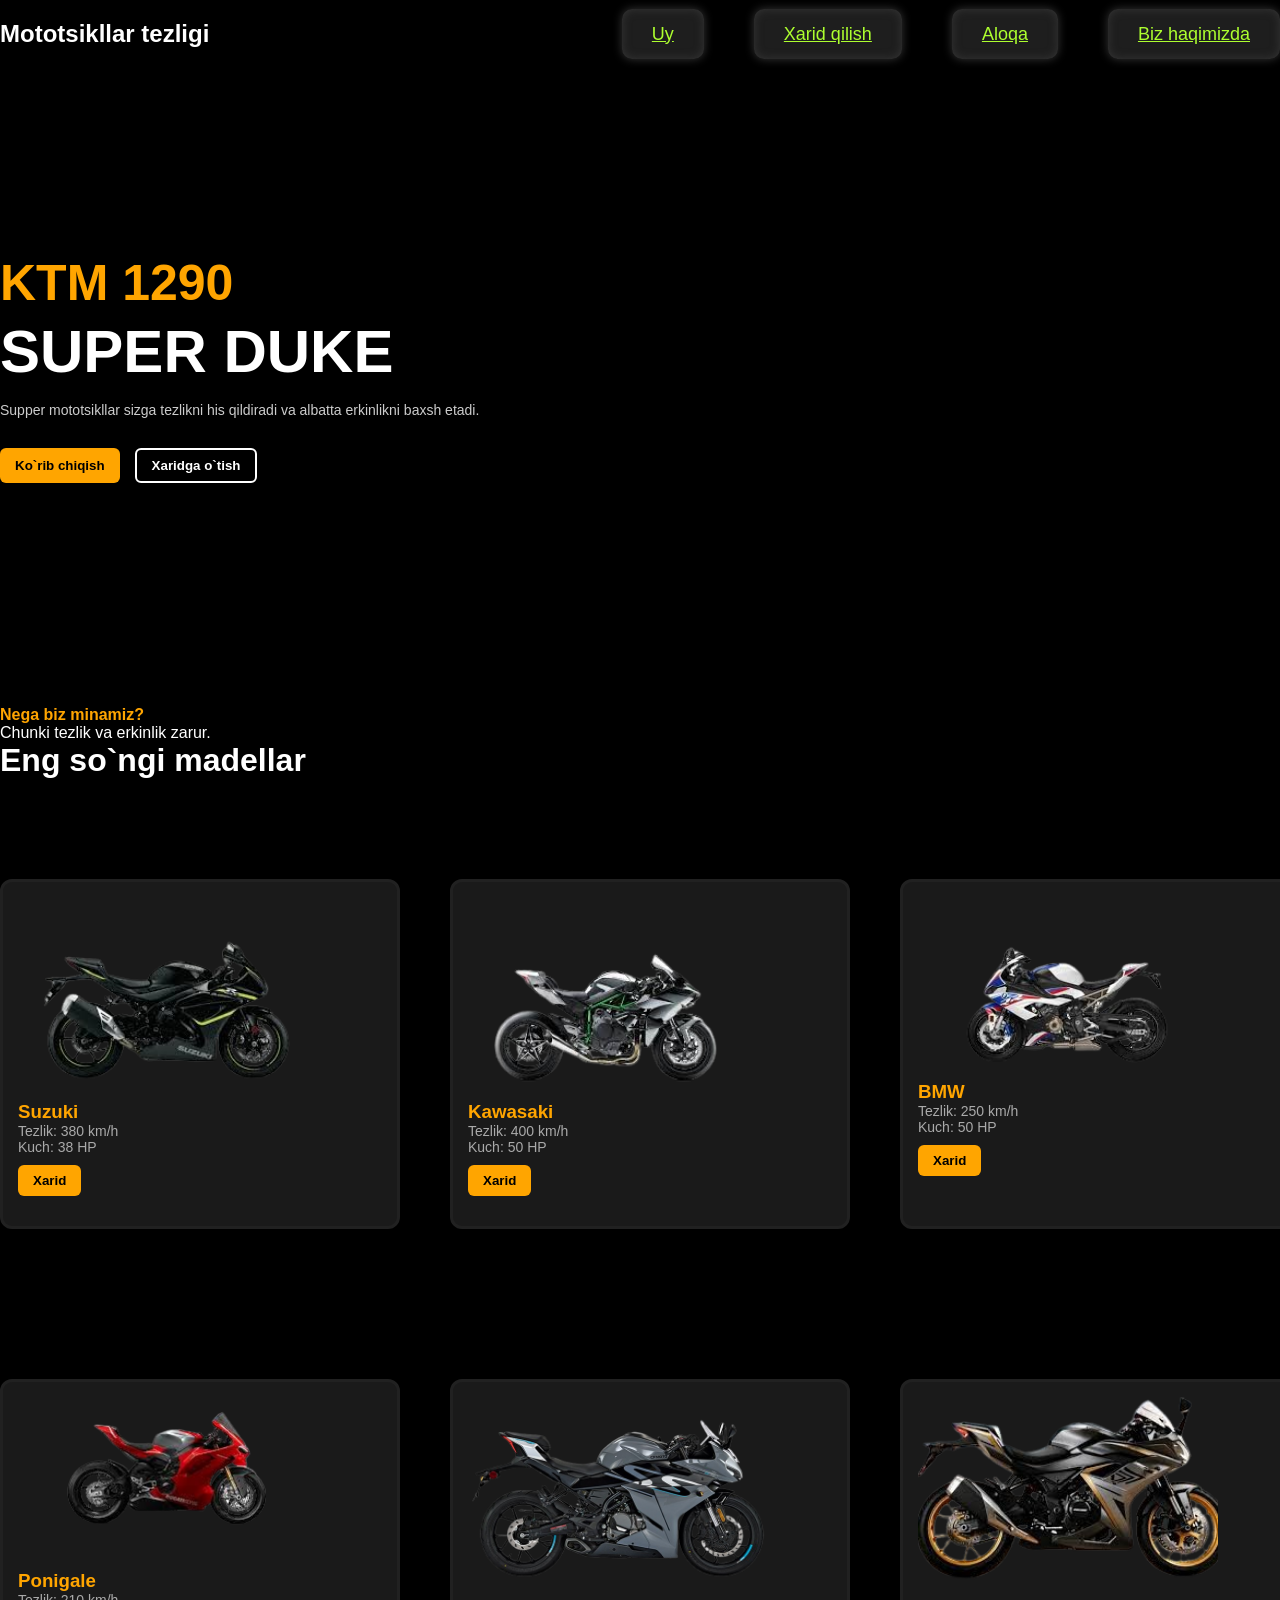
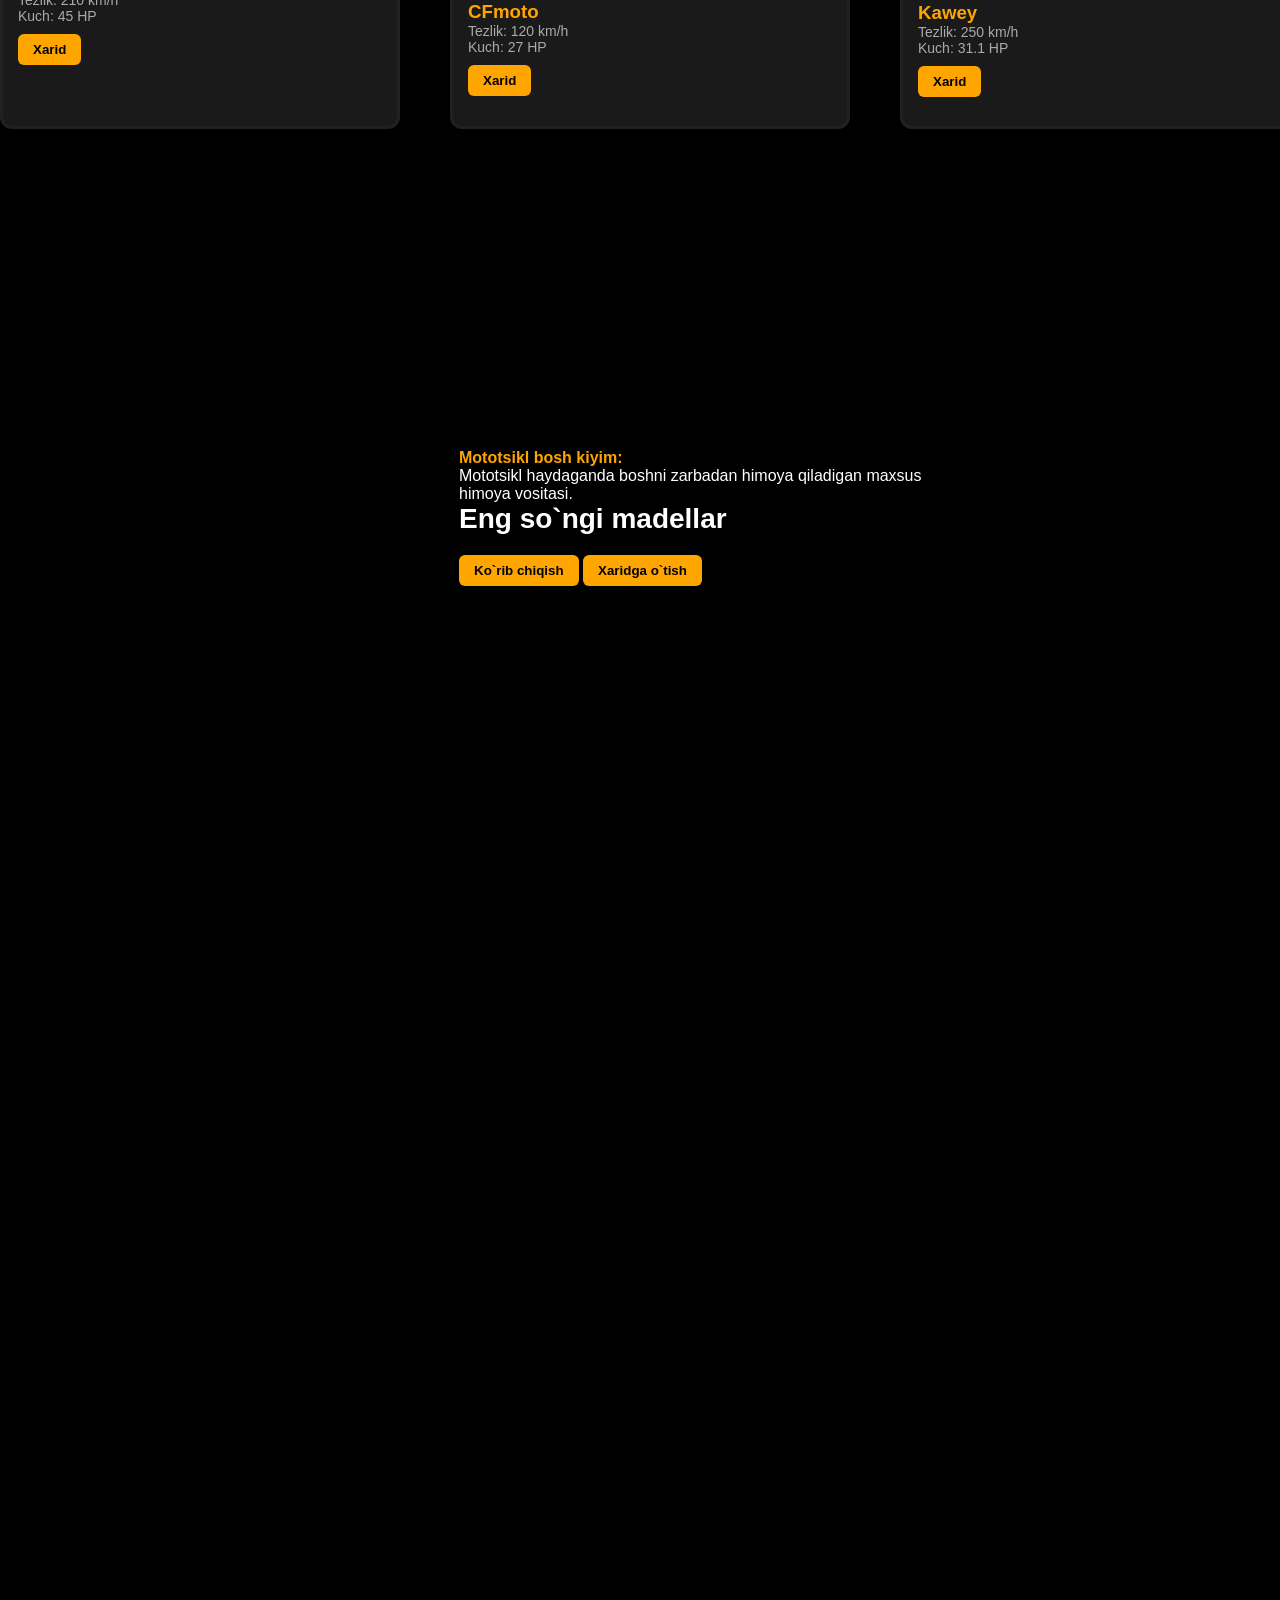
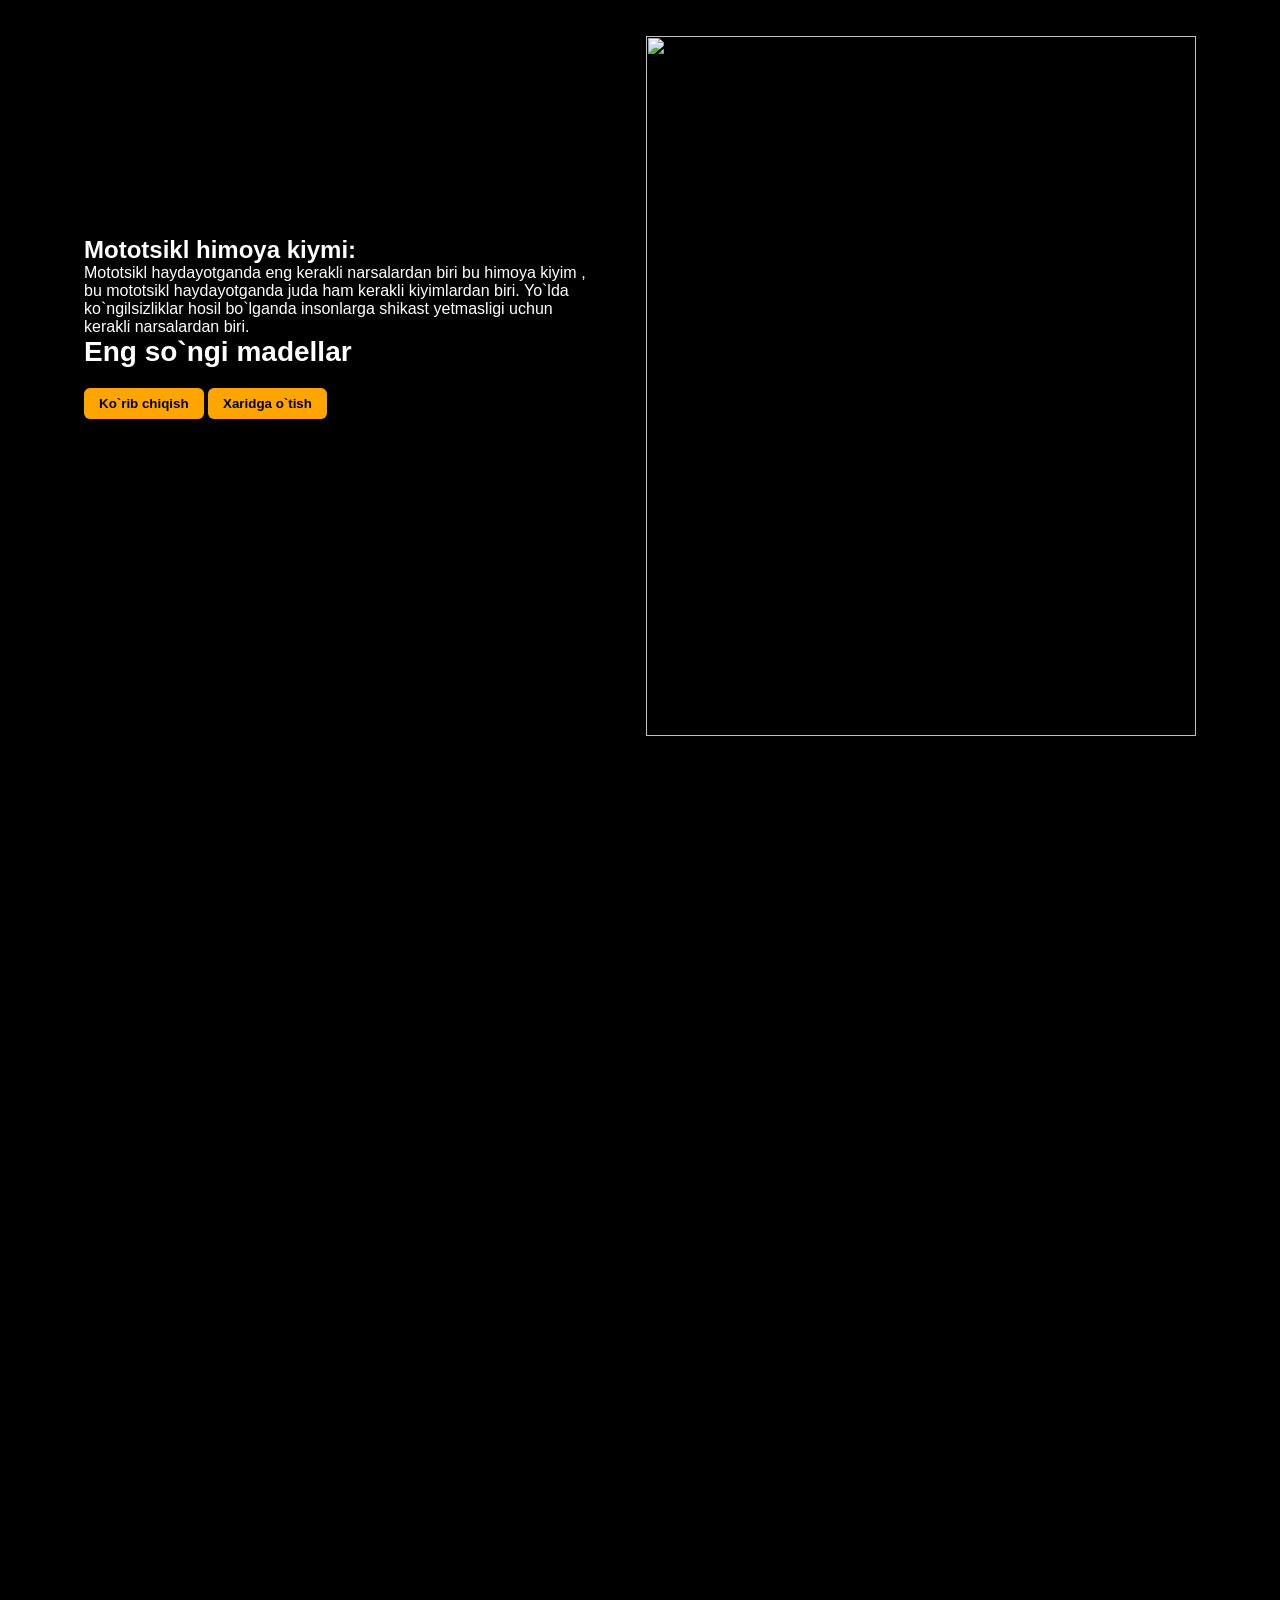
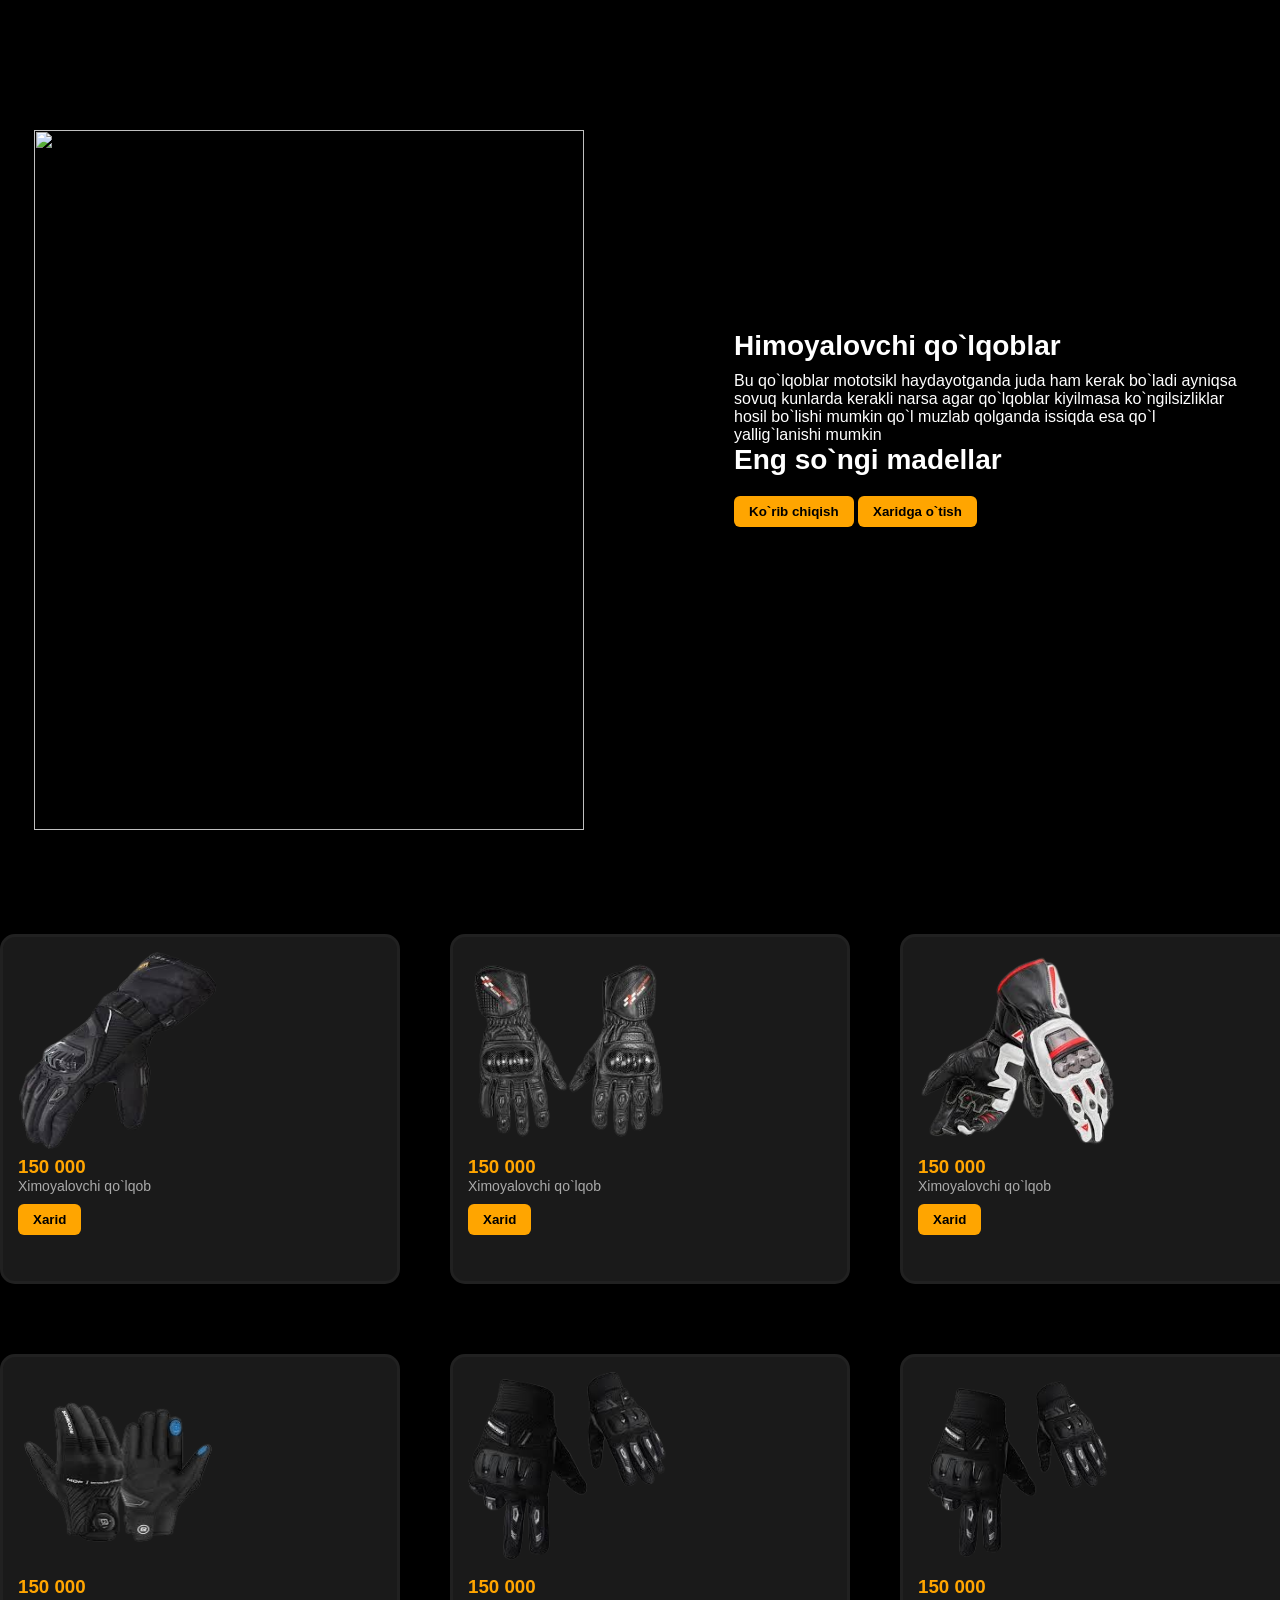
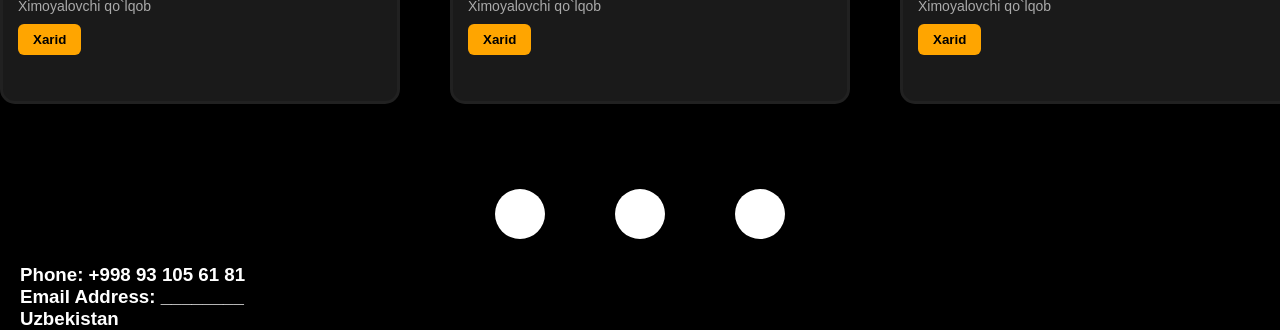
==== commit 5f19b896: "adding changes" ====
--- a/index.html
+++ b/index.html
@@ -8,7 +8,7 @@
     <link rel="stylesheet" href="./styl.css" />
   </head>
   <body>
-    <div class="container loading">
+    <div class=" loading">
       <aside class="container-loader">
         <div style="--s: 0" class="aro"></div>
         <div style="--s: 1" class="aro"></div>
@@ -30,28 +30,29 @@
 
     <main>
       <section id="hero">
-        <div class="container">
+        <div class="container" style="display: flex;align-items:center; justify-content:space-between; padding-top:20px; padding-bottom:20px;">
           <div
             class="tezlik"
             data-aos="fade-right"
             data-aos-offset="300"
             data-aos-easing="ease-in-sine"
+            style="display: flex; align-items: center;"
           >
             <h1>Mototsikllar tezligi</h1>
           </div>
           <div data-aos="fade-up" data-aos-duration="3000">
             <ul>
               <li>
-                <a href="./uy.html">Uy</a>
+                <a class="link" href="./uy.html">Uy</a>
               </li>
               <li>
-                <a href="./xarid.html">Xarid qilish</a>
+                <a class="link" href="./xarid.html">Xarid qilish</a>
               </li>
               <li>
-                <a href="./aloqa.html">Aloqa</a>
+                <a class="link" href="./aloqa.html">Aloqa</a>
               </li>
               <li>
-                <a href="./biz.html">Biz haqimizda</a>
+                <a class="link" href="./biz.html">Biz haqimizda</a>
               </li>
             </ul>
           </div>
--- a/styl.css
+++ b/styl.css
@@ -20,6 +20,7 @@
 ul{
   list-style: none;
   display: flex;
+  align-items: center;
   justify-content: end;
   gap: 50px;
 }
@@ -32,7 +33,7 @@
 .links h1 {
   color: orange;
   font-size: 50px;
-  margin-top: 35px;
+  
 }
 body{
   background-color: black;
@@ -658,12 +659,10 @@
 }
 
 
-ul{
-  margin-top: 50px;
-}
+
 
  
-a {
+.link {
   padding: 15px 30px;
   font-size: 18px;
   outline: none;
@@ -1340,7 +1339,7 @@
   position: fixed;
   top: 0;
   left: 0;
-  width: 100%;
+  width: 100vw;
   height: 100%;
   z-index: 10;
   background-color: black;
@@ -1363,7 +1362,7 @@
 /* From Uiverse.io by 20essentials */ 
 .container-loader {
   height: 50%;
-  width: 300px;
+  width: 100%;
   position: relative;
   transform-style: preserve-3d;
   transform: perspective(500px) rotateX(60deg);
